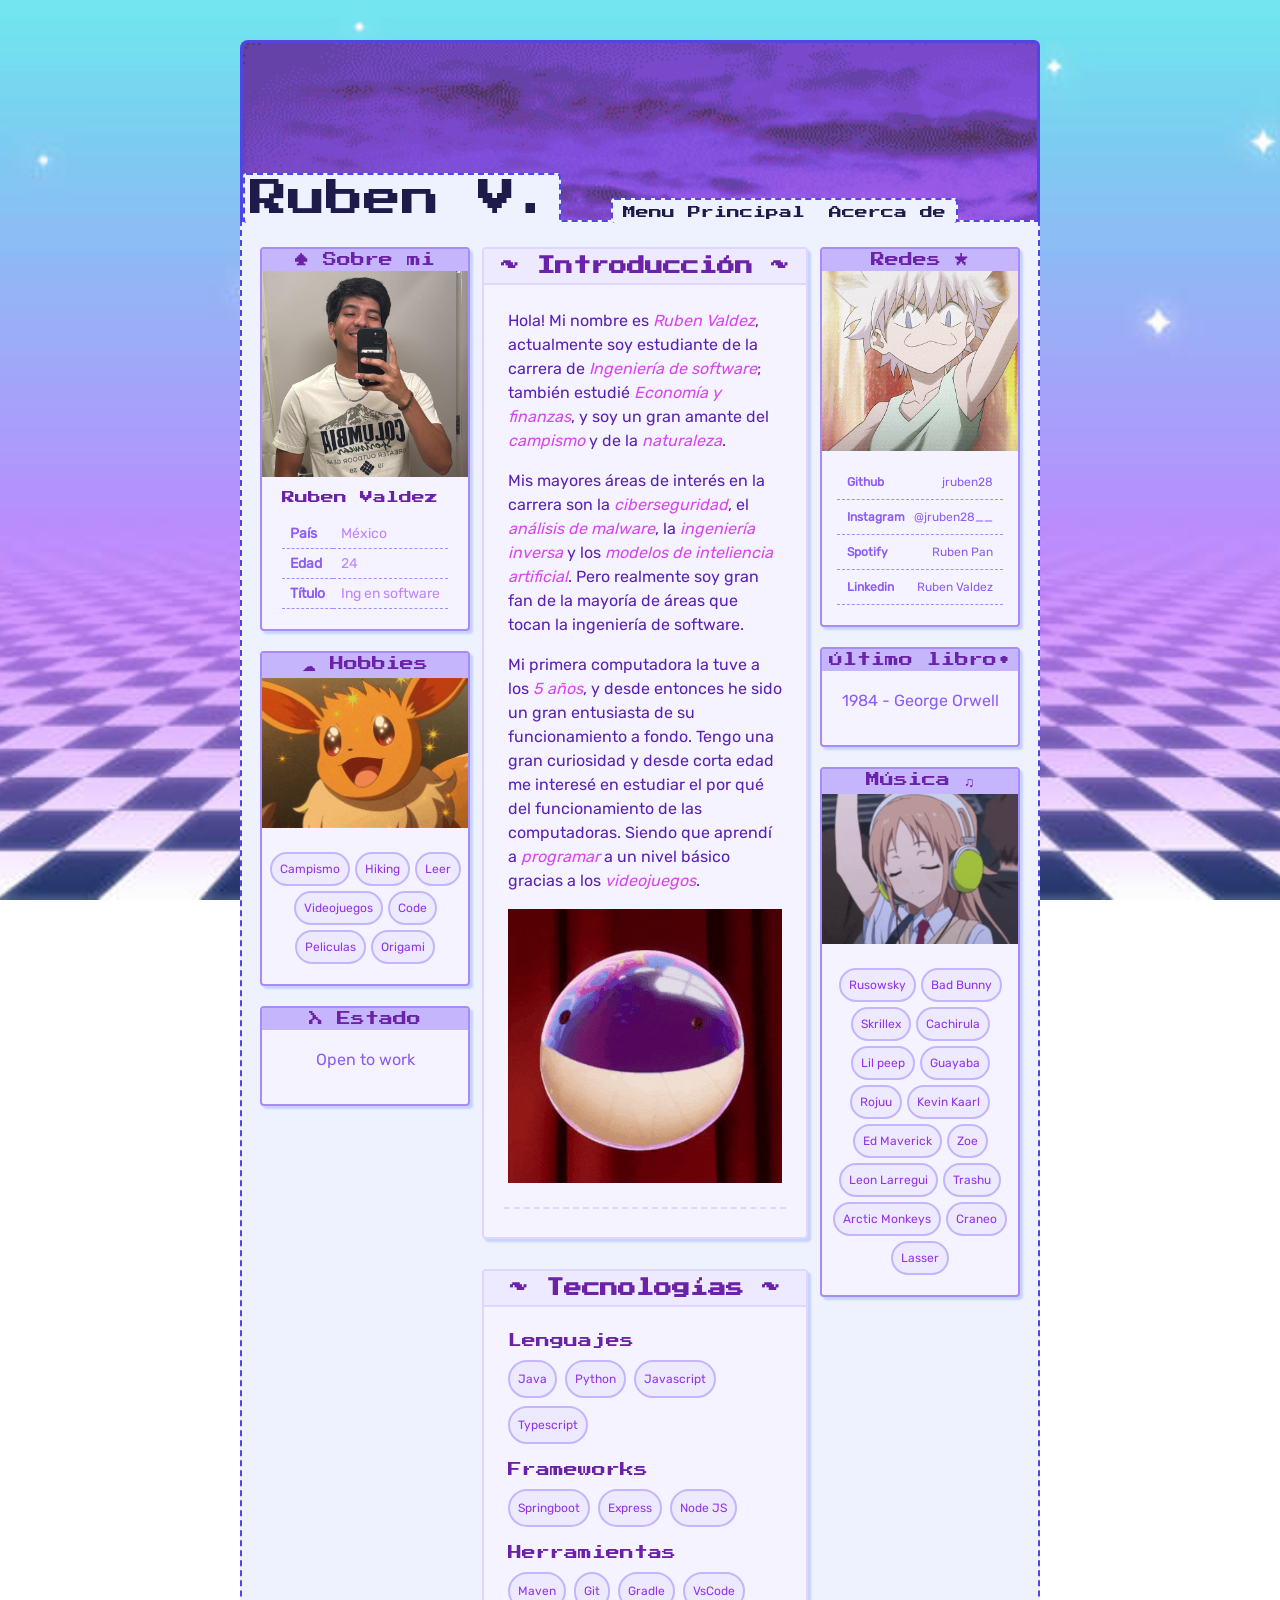
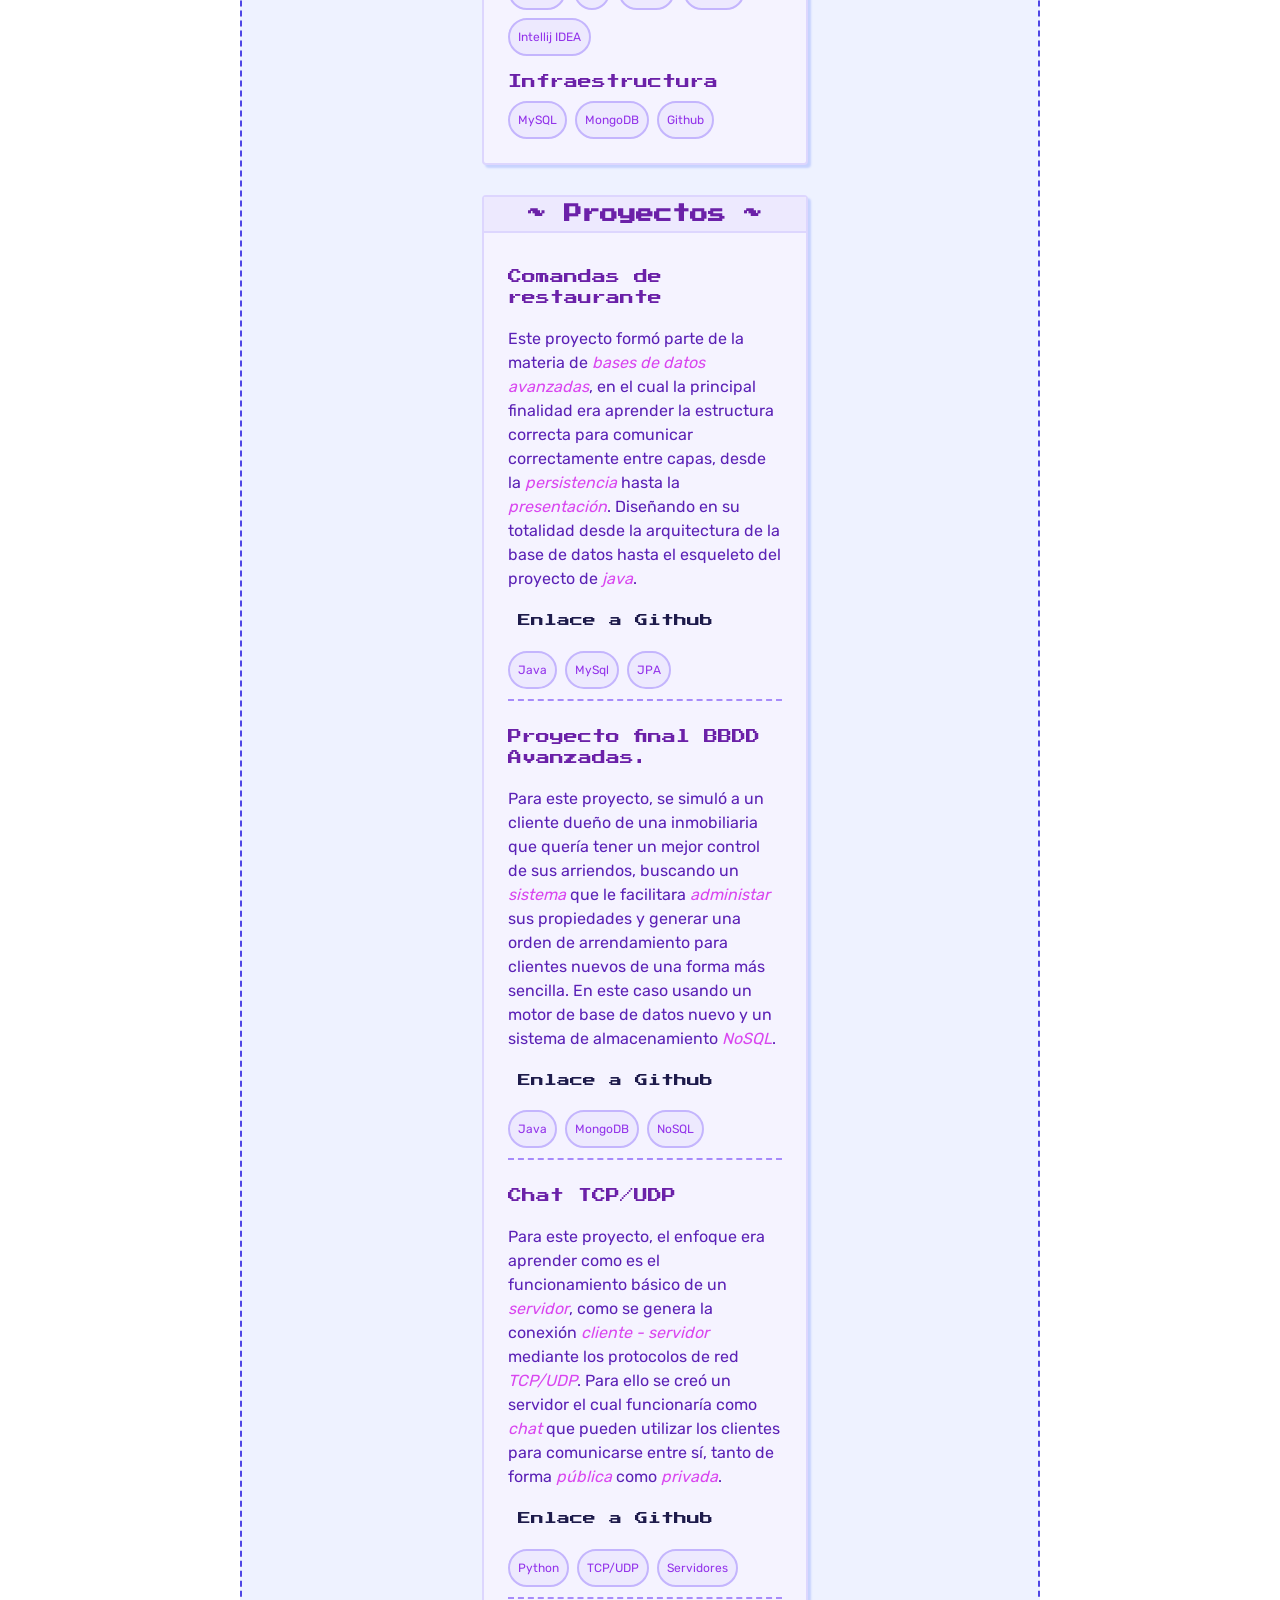
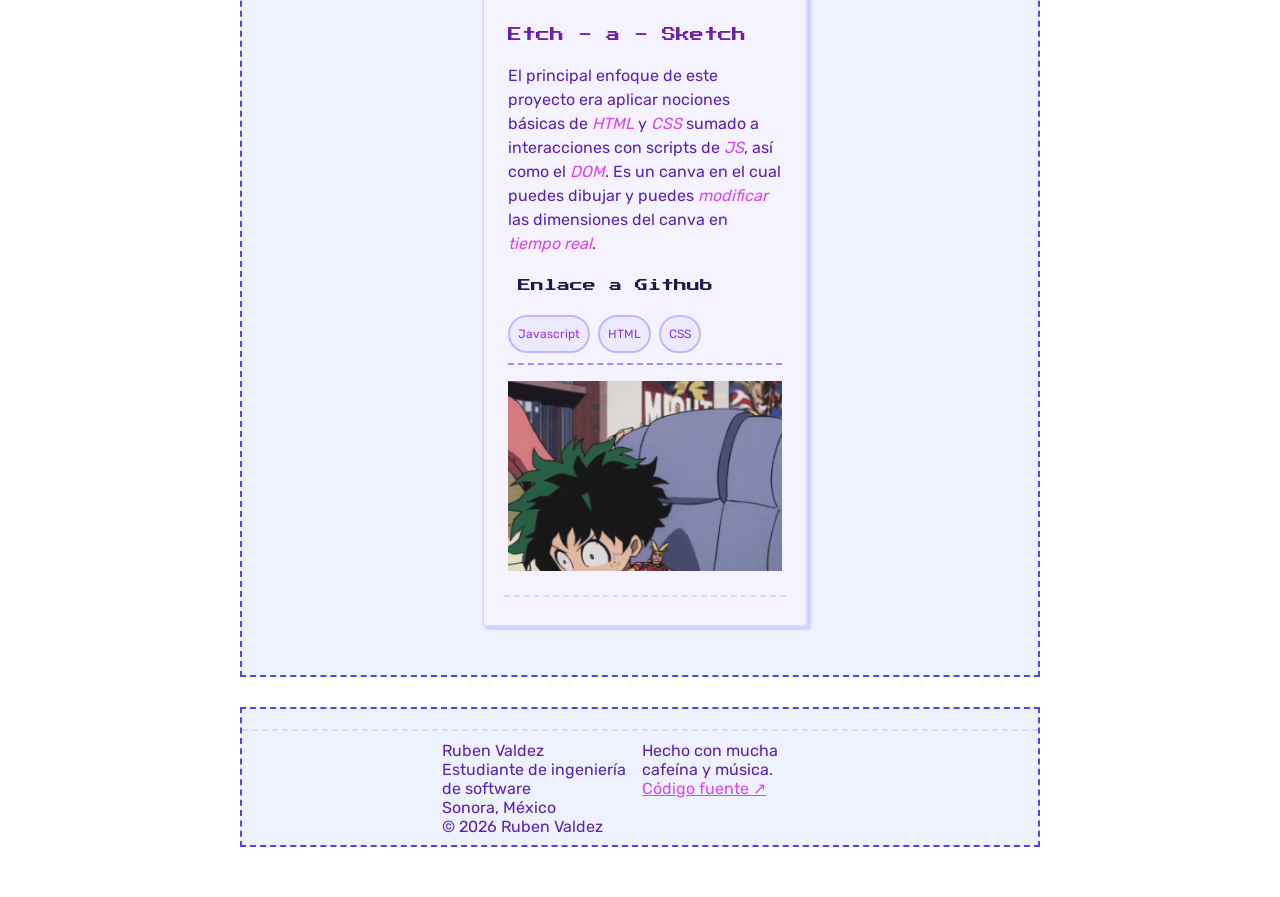
==== index.html @ 63984543 "actualizacion anchor" ====
<!DOCTYPE html>
<html lang="es">
<head>
    <meta charset="UTF-8">
    <title>Ruben's  [¬º-°]¬ </title>
    <meta name="viewport" content="width=device-width, initial-scale=1.0">
    <meta name="description" content="Portafolio personal de un ingeniero en software.">
    <meta name="keywords" content="portafolio, ingeniero en software, desarrollador web, java">
    <meta name="author" content="Jose Ruben Valdez Vargas">
    <meta name="robots" content="index, follow">
    <link rel="icon" type="image/ico" href="imagenes/icon.ico">
    <link rel="stylesheet" href="./css/estilos.css">
</head>
    <body>
        <main>
            <div class="contenedor-principal">
                <header>
                    <div class="contenedor-overlay">
                        <h1>Ruben V.</h1>
                        <nav>
                            <a href="index.html">Menu Principal</a>
                            <a href="acerca-de.html">Acerca de</a>
                        </nav>
                    </div>
                </header>
                <section>
                    <aside class="sidebar-izquierda">
                        <div class="tarjeta-sidebar">
                            <div class="titulo-tarjeta-sidebar">♠ Sobre mi</div>
                            <img src="imagenes/yo2.jpeg" id="imagen-yo" alt="yo">
                            <div class="cuerpo-tarjeta-sidebar">
                                <p class="titulo-nombre">Ruben Valdez</p>
                                <table class="tabla-info">
                                    <tbody>
                                        <tr>
                                            <td><strong>País</strong></td>
                                            <td>México</td>
                                        </tr>
                                        <tr>
                                            <td><strong>Edad</strong></td>
                                            <td>24</td>
                                        </tr>
                                        <tr>
                                            <td><strong>Título</strong></td>
                                            <td>Ing en software</td>
                                        </tr>
                                    </tbody>
                                </table>
                            </div>
                        </div>
                        <div class="tarjeta-sidebar">
                            <div class="titulo-tarjeta-sidebar">
                                ☁ Hobbies
                            </div>
                            <img id="gif-eevee" src="imagenes/eevee.gif" alt="eevee">
                            <div class="cuerpo-tarjeta-sidebar contenedor-tags">
                                <span class="tag">Campismo</span>
                                <span class="tag">Hiking</span>
                                <span class="tag">Leer</span>
                                <span class="tag">Videojuegos</span>
                                <span class="tag">Code</span>
                                <span class="tag">Peliculas</span>
                                <span class="tag">Origami</span>

                            </div>
                        </div>
                        <div class="tarjeta-sidebar">
                            <div class="titulo-tarjeta-sidebar">
                                λ Estado
                            </div>
                            <div class="tarjeta-libro">
                                <p>Open to work</p>
                            </div>
                        </div>
                    </aside>
                    <article class="contenido-principal">
                        <div class="tarjeta-principal">
                            <div class="tarjeta-header">
                                <h2 class="titulo-tarjeta-header">~ Introducción ~</h2>
                            </div>
                            <div class="tarjeta-body">
                                <p>
                                    Hola! Mi nombre es <em>Ruben Valdez</em>, actualmente soy estudiante de la carrera de
                                    <em>Ingeniería de software</em>; también estudié <em>Economía y finanzas</em>, y soy un gran
                                    amante del <em>campismo</em> y de la <em>naturaleza</em>.
                                </p>

                                <p>
                                    Mis mayores áreas de interés en la carrera son la <em>ciberseguridad</em>, el <em>análisis
                                    de malware</em>, la <em>ingeniería inversa</em> y los <em>modelos de inteliencia artificial</em>. Pero
                                    realmente soy gran fan de la mayoría de áreas que tocan la ingeniería
                                    de software.
                                </p>

                                <p>
                                    Mi primera computadora la tuve a los <em>5 años</em>, y desde entonces he sido un
                                    gran entusiasta de su funcionamiento a fondo. Tengo una gran curiosidad
                                    y desde corta edad me interesé en estudiar el por qué del funcionamiento
                                    de las computadoras. Siendo que aprendí a <em>programar</em> a un nivel básico
                                    gracias a los <em>videojuegos</em>.
                                </p>
                                <img id="gif-bubbles" src="imagenes/bubbles.gif" alt="bubbles-gif">
                            </div>
                            <div class="tarjeta-footer"></div>
                        </div>
                        <div class="tarjeta-principal">
                            <div class="tarjeta-header">
                                <h2 class="titulo-tarjeta-header">~ Tecnologías ~</h2>
                            </div>
                            <div class="tarjeta-body">
                                <div class="stack">
                                    <h4>Lenguajes</h4>
                                    <div class="lista-stack" >
                                        <span class="tag">Java</span>
                                        <span class="tag">Python</span>
                                        <span class="tag">Javascript</span>
                                        <span class="tag">Typescript</span>
                                    </div>
                                </div>
                                <div class="stack">
                                    <h4>Frameworks</h4>
                                    <div class="lista-stack" >
                                        <span class="tag">Springboot</span>
                                        <span class="tag">Express</span>
                                        <span class="tag">Node JS</span>
                                    </div>
                                </div>
                                <div class="stack">
                                    <h4>Herramientas</h4>
                                    <div class="lista-stack" >
                                        <span class="tag">Maven</span>
                                        <span class="tag">Git</span>
                                        <span class="tag">Gradle</span>
                                        <span class="tag">VsCode</span>
                                        <span class="tag">Intellij IDEA</span>
                                    </div>
                                </div>
                                <div class="stack">
                                    <h4>Infraestructura</h4>
                                    <div class="lista-stack" >
                                        <span class="tag">MySQL</span>
                                        <span class="tag">MongoDB</span>
                                        <span class="tag">Github</span>
                                    </div>
                                </div>
                            </div>
                        </div>
                        <div class="tarjeta-principal">
                            <div class="tarjeta-header">
                                <h2 class="titulo-tarjeta-header">~ Proyectos ~</h2>
                            </div>
                            <div class="tarjeta-body">
                                <div class="proyecto">
                                    <h4>Comandas de restaurante</h4>
                                    <p>
                                        Este proyecto formó parte de la materia de <em>bases de datos avanzadas</em>, en el
                                        cual la principal finalidad era aprender la estructura correcta para
                                        comunicar correctamente entre capas, desde la <em>persistencia</em> hasta la <em>presentación</em>.
                                        Diseñando en su totalidad desde la arquitectura de la base de datos hasta el
                                        esqueleto del proyecto de <em>java</em>.
                                    </p>
                                    <a href="https://github.com/jruben28/ProyectoJPA" target="_blank">Enlace a Github</a>
                                    <div class="lista-stack">
                                        <span class="tag">Java</span>
                                        <span class="tag">MySql</span>
                                        <span class="tag">JPA</span>
                                    </div>
                                </div>
                                <div class="proyecto">
                                    <h4>
                                        Proyecto final BBDD Avanzadas.
                                    </h4>
                                    <p>
                                        Para este proyecto, se simuló a un cliente dueño de una inmobiliaria
                                        que quería tener un mejor control de sus arriendos, buscando un <em>sistema</em> que
                                        le facilitara <em>administar</em> sus propiedades y generar una orden de arrendamiento
                                        para clientes nuevos de una forma más sencilla. En este caso usando un motor de
                                        base de datos nuevo y un sistema de almacenamiento <em>NoSQL</em>.
                                    </p>
                                    <a href="https://github.com/jruben28/ProyectoBaseDatosAvanzada" target="_blank">Enlace a Github</a>
                                    <div class="lista-stack">
                                        <span class="tag">Java</span>
                                        <span class="tag">MongoDB</span>
                                        <span class="tag">NoSQL</span>
                                    </div>
                                </div>
                                <div class="proyecto">
                                    <h4>
                                        Chat TCP/UDP
                                    </h4>
                                    <p>
                                        Para este proyecto, el enfoque era aprender como es el funcionamiento básico
                                        de un <em>servidor</em>, como se genera la conexión <em>cliente - servidor</em> mediante los
                                        protocolos de red <em>TCP/UDP</em>. Para ello se creó un servidor el cual funcionaría
                                        como <em>chat</em> que pueden utilizar los clientes para comunicarse entre sí, tanto de
                                        forma <em>pública</em> como <em>privada</em>.
                                    </p>
                                    <a href="https://github.com/jruben28/ProyectoRedes" target="_blank">Enlace a Github</a>
                                    <div class="lista-stack">
                                        <span class="tag">Python</span>
                                        <span class="tag">TCP/UDP</span>
                                        <span class="tag">Servidores</span>
                                    </div>
                                </div>
                                <div class="proyecto">
                                    <h4>
                                        Etch - a - Sketch
                                    </h4>
                                    <p>
                                        El principal enfoque de este proyecto era aplicar nociones básicas de <em>HTML</em> y <em>CSS</em>
                                        sumado a interacciones con scripts de <em>JS</em>, así como el <em>DOM</em>. Es un canva en el cual
                                        puedes dibujar y puedes <em>modificar</em> las dimensiones del canva en <em>tiempo real</em>.
                                    </p>
                                    <a href="https://github.com/jruben28/etch-a-sketch" target="_blank">Enlace a Github</a>
                                    <div class="lista-stack">
                                        <span class="tag">Javascript</span>
                                        <span class="tag">HTML</span>
                                        <span class="tag">CSS</span>
                                    </div>
                                </div>
                                <img src="imagenes/deku.gif" alt="deku" id="gif-deku">
                            </div>
                            <div class="tarjeta-footer">

                            </div>
                        </div>
                    </article>
                    <aside class="sidebar-derecha">
                        <div class="tarjeta-sidebar">
                            <div class="titulo-tarjeta-sidebar">Redes ★</div>
                            <img src="imagenes/killua.gif" id="gif-killua">
                            <div class="cuerpo-tarjeta-sidebar">
                                <div class="lista-redes">
                                    <a class="red" href="https://github.com/jruben28" target="_blank">
                                        <strong>Github</strong>
                                        <span>jruben28</span>
                                    </a>
                                    <a class="red" href="https://www.instagram.com/jruben28__/" target="_blank">
                                        <strong>Instagram</strong>
                                        <span>@jruben28__</span>
                                    </a>
                                    <a class="red" href="https://open.spotify.com/user/12129538827?si=cb232df9ebf9430a" target="_blank">
                                        <strong>Spotify</strong>
                                        <span>Ruben Pan</span>
                                    </a>
                                    <a class="red" href="https://www.linkedin.com/in/ruben-valdez-072b81200/" target="_blank">
                                        <strong>Linkedin</strong>
                                        <span>Ruben Valdez</span>
                                    </a>
                                </div>
                            </div>
                        </div>
                        <div class="tarjeta-sidebar">
                            <div class="titulo-tarjeta-sidebar">
                                Último libro•
                            </div>
                            <div class="tarjeta-libro">
                                <p>1984 - George Orwell</p>
                            </div>
                        </div>
                        <div class="tarjeta-sidebar">
                            <div class="titulo-tarjeta-sidebar">
                                Música ♫
                            </div>
                            <img src="imagenes/musica.gif" id="gif-musica">
                            <div class="contenedor-tags">
                                <span class="tag">Rusowsky</span>
                                <span class="tag">Bad Bunny</span>
                                <span class="tag">Skrillex</span>
                                <span class="tag">Cachirula</span>
                                <span class="tag">Lil peep</span>
                                <span class="tag">Guayaba</span>
                                <span class="tag">Rojuu</span>
                                <span class="tag">Kevin Kaarl</span>
                                <span class="tag">Ed Maverick</span>
                                <span class="tag">Zoe</span>
                                <span class="tag">Leon Larregui</span>
                                <span class="tag">Trashu</span>
                                <span class="tag">Arctic Monkeys</span>
                                <span class="tag">Craneo</span>
                                <span class="tag">Lasser</span>
                            </div>
                        </div>
                    </aside>
                </section>
                <footer>
                    <div class="footer-contenedor">
                        <p>
                            Ruben Valdez <br>
                            Estudiante de ingeniería de software <br>
                            Sonora, México <br>
                            © 2026 Ruben Valdez <br>
                        </p>
                        <p>
                            Hecho con mucha cafeína y música. <br>
                            <a class="footer-anchor" href="https://github.com/jruben28/Portafolio-personal" target="_blank">Código fuente ↗</a>
                        </p>
                    </div>
                </footer>
            </div>
        </main>
    </body>
</html>
---- css/estilos.css ----
@font-face {
    font-family: 'PressStart2p-Regular';
    src: url(../fuentes/PressStart2P-Regular.ttf);
    font-weight: normal;
    font-style: normal;
}

@font-face {
    font-family: "Rubik-Regular";
    src: url(../fuentes/Rubik-Regular.ttf);
    font-weight: normal;
    font-style: normal;
}

*{
    margin: 0;
    padding: 0;
    box-sizing: border-box;
}

body{
    margin: 0;
    min-height: 100vh;
    background-image: url("../imagenes/fondo.jpg");
    background-size: cover;
    background-position: center;
    background-repeat: no-repeat;
    background-attachment: fixed;
    display: flex;
    justify-content: center;
    align-items: center;
}

main{
    position: relative;
    width: 55vw;
    min-width: 800px;
    display: flex;
    justify-content: center;
    margin-top: 40px;
}

.contenedor-principal{
    width: 100%;
    max-width: 1100px;
}

header{
    height: 180px;
    width: 100%;
    border: 3px solid #4f46e5;
    border-bottom: none;
    border-radius: 8px 6px 0 0;

    background-image: url("../imagenes/fondo3.gif");
    background-size: cover;
    background-position: center 22%;
}

h1{
    font-family: "PressStart2p-Regular", "Copperplate Gothic Light", Arial;
    font-size: 38px;
    font-weight: normal;
    color: #1e1b4b;
    padding: 5px;
    border: 2px dashed #4f46e5;
    border-radius: 4px;
    border-bottom: none;
    background-color: #eef2ff;
}

a{
    font-family: "PressStart2p-Regular", "Copperplate Gothic Light", Arial;
    font-size: 13px;
    padding: 10px;
    text-decoration: none;
    cursor: pointer;
    color: #1e1b4b;
}

a:hover{

}

.contenedor-overlay{
    margin-top: 130px;
    display: flex;
    flex-direction: row;
    position: absolute;
    align-items: flex-end;
}

nav{
    border: 2px dashed #4f46e5;
    border-bottom: none;
    margin-left: 50px;
    border-radius: 4px;
    padding-top: 5px;
    background-color: #eef2ff;
}

section{
    padding: 18px;
    padding-top: 25px;
    border: 2px dashed #4f46e5;
    display: grid;
    grid-template-columns: 210px 1fr 200px;
    background-color: #eef2ff;
    gap: 12px;
    height: auto;
}

.sidebar-derecha, .sidebar-izquierda{
    display: flex;
    flex-direction: column;
    height: fit-content;
}

.contenido-principal{
    min-height: 100px;
    display: flex;
    flex-direction: column;
    height: fit-content;

}

.tarjeta-sidebar{
    min-height: 100px;
    background-color: #f5f3ff;
    border: 2px solid #a78bfa;
    border-radius: 4px;
    box-shadow: 3px 3px 2px #c7d2fe;
    margin-bottom: 20px;
}

.tarjeta-principal{
    min-height: 200px;
    background-color: #f5f3ff;
    border: 2px solid #ddd6fe;
    border-radius: 4px;
    box-shadow: 3px 3px 2px #c7d2fe;
    margin-bottom: 30px;
}

.tarjeta-principal:hover{
    border-color: #a78bfa;

}

.titulo-tarjeta-sidebar{
    display: flex;
    justify-content: center;
    align-items: center;
    padding-top: 4px;
    padding-bottom: 4px;
    background-color: #c4b5fd;
    font-family: "PressStart2p-Regular", Arial, serif;
    color: #6b21a8;
    font-size: 14px;
}

#imagen-yo{
    width: 100%;
}

.titulo-nombre{
    padding-left: 20px;
    padding-top: 10px;
    font-family: PressStart2p-Regular, Arial, Serif;
    font-size: 13px;
    color: #6b21a8;

}

.tabla-info{
    border-collapse: collapse;
    font-family: Rubik-Regular;
    font-size: 14px;
    margin: 20px;
    margin-top: 15px;
}

.tabla-info td{
    padding: 6px 8px;
    border-bottom: 1px dashed #a78bfa;
}

.tabla-info td:first-child{
    color: #8b5cf6;
}

.tabla-info td:last-child{
    color: #c084fc;
}

#gif-killua{
    object-fit: cover;
    width: 100%;
    height: 180px;
    object-position: center;
}

.lista-redes{
    padding: 10px 15px 20px 15px;
}

.red{
    font-size: 12px;
    font-family: Rubik-Regular;
    color: #8b5cf6;
    display: flex;
    justify-content: space-between;
    align-items: center;
    border-bottom: 1px dashed #a78bfa;
    text-decoration: none;
    transition: transform 0.1s ease;
}

.red:hover{
    transform: scale(1.01);
}

.tarjeta-header{
    background-color: #ede9fe;
    border-bottom: 2px solid #ddd6fe;

}

.titulo-tarjeta-header{
    display: flex;
    justify-content: center;
    align-items: center;
    font-family: "PressStart2p-Regular", "Copperplate Gothic Light", Arial;
    font-size: 18px;
    padding-top: 8px;
    padding-bottom: 8px;
    color: #6b21a8;
}

.tarjeta-body{
    padding: 24px;
    line-height: 1.50;
    display: flex;
    flex-direction: column;
    gap: 16px;
}

#gif-bubbles{
    object-fit: cover;
    width: 100%;
    max-height: 300px;
    object-position: center;
}

.tarjeta-body p{
    font-size: 16px;
    font-family: Rubik-Regular;
    color: #5b21b6;
}

.tarjeta-footer{
    min-height: 30px;
    border-top: 2px dashed #ddd6fe;
    margin-left: 20px;
    margin-right: 20px;
}

h4{
    font-family: "PressStart2p-Regular", "Copperplate Gothic Light", Arial;
    font-size: 14px;
    font-weight: normal;
    color: #6b21a8;
    margin-bottom: 8px;
}

.tag{
    background-color: #ede9fe;
    border: 2px solid #c4b5fd;
    padding: 8px;
    border-radius: 20px;
    color: #9333ea;
    font-family: Rubik-Regular;
    font-size: 12px;
}

.lista-stack{
    display: flex;
    flex-direction: row;
    flex-wrap: wrap;
    gap: 8px;
}



#gif-eevee{
    object-fit: cover;
    width: 100%;
    height: 150px;
    object-position: center;
}

.contenedor-tags{
    display: flex;
    flex-wrap: wrap;
    padding: 5px;
    padding-top: 20px;
    padding-bottom: 20px;
    gap: 5px;
    justify-content: center;
}

.tarjeta-libro{
    display: flex;
    justify-content: center;
    align-items: center;
    color: #8b5cf6;
    font-family: Rubik-Regular;
    font-size: 16px;
    padding-top: 20px;
}


.proyecto{
    padding-top: 10px;
    padding-bottom: 10px;
    display: flex;
    flex-direction: column;
    gap: 10px;
    border-bottom: 2px dashed #a78bfa;
}


#gif-deku{
    object-fit: cover;
    width: 100%;
    height: 190px;
    object-position: center 98%;
}

#gif-musica{
    object-fit: cover;
    width: 100%;
    height: 150px;
    object-position: center;
}

.section-acerca-de{
    display: flex;
    min-height: 100vh;
}

.contenedor-acerca-de{
    height: 100%;
    width: 100%;
    margin-left: 80px;
    margin-right: 80px;
}

#gif-kinger{
    object-fit: cover;
    width: 100%;
    height: 330px;
    object-position: center 35%;
}

em{
    color: #d946ef;
}


footer{
    margin-top: 30px;
    margin-bottom: 50px;
    border: 2px dashed #4f46e5;
    background-color: #eef2ff;
    height: 140px;
    width: 55vw;
    min-width: 800px;
    display: flex;
    justify-content: center;
    align-items: center;
    flex-direction: column;
}

.footer-contenedor{
    width: 100%;
    padding-left: 200px;
    padding-right: 200px;
    padding-top: 10px;
    border-top: 2px dashed #ddd6fe;
    font-family: Rubik-Regular;
    color: #5b21b6;
    display: flex;
    justify-content: space-between;
    margin-top: 10px;
}

.footer-anchor{
    color: #d946ef;
    font-family: Rubik-Regular;
    text-decoration: underline;
    font-size: 16px;
    padding: 0;
}
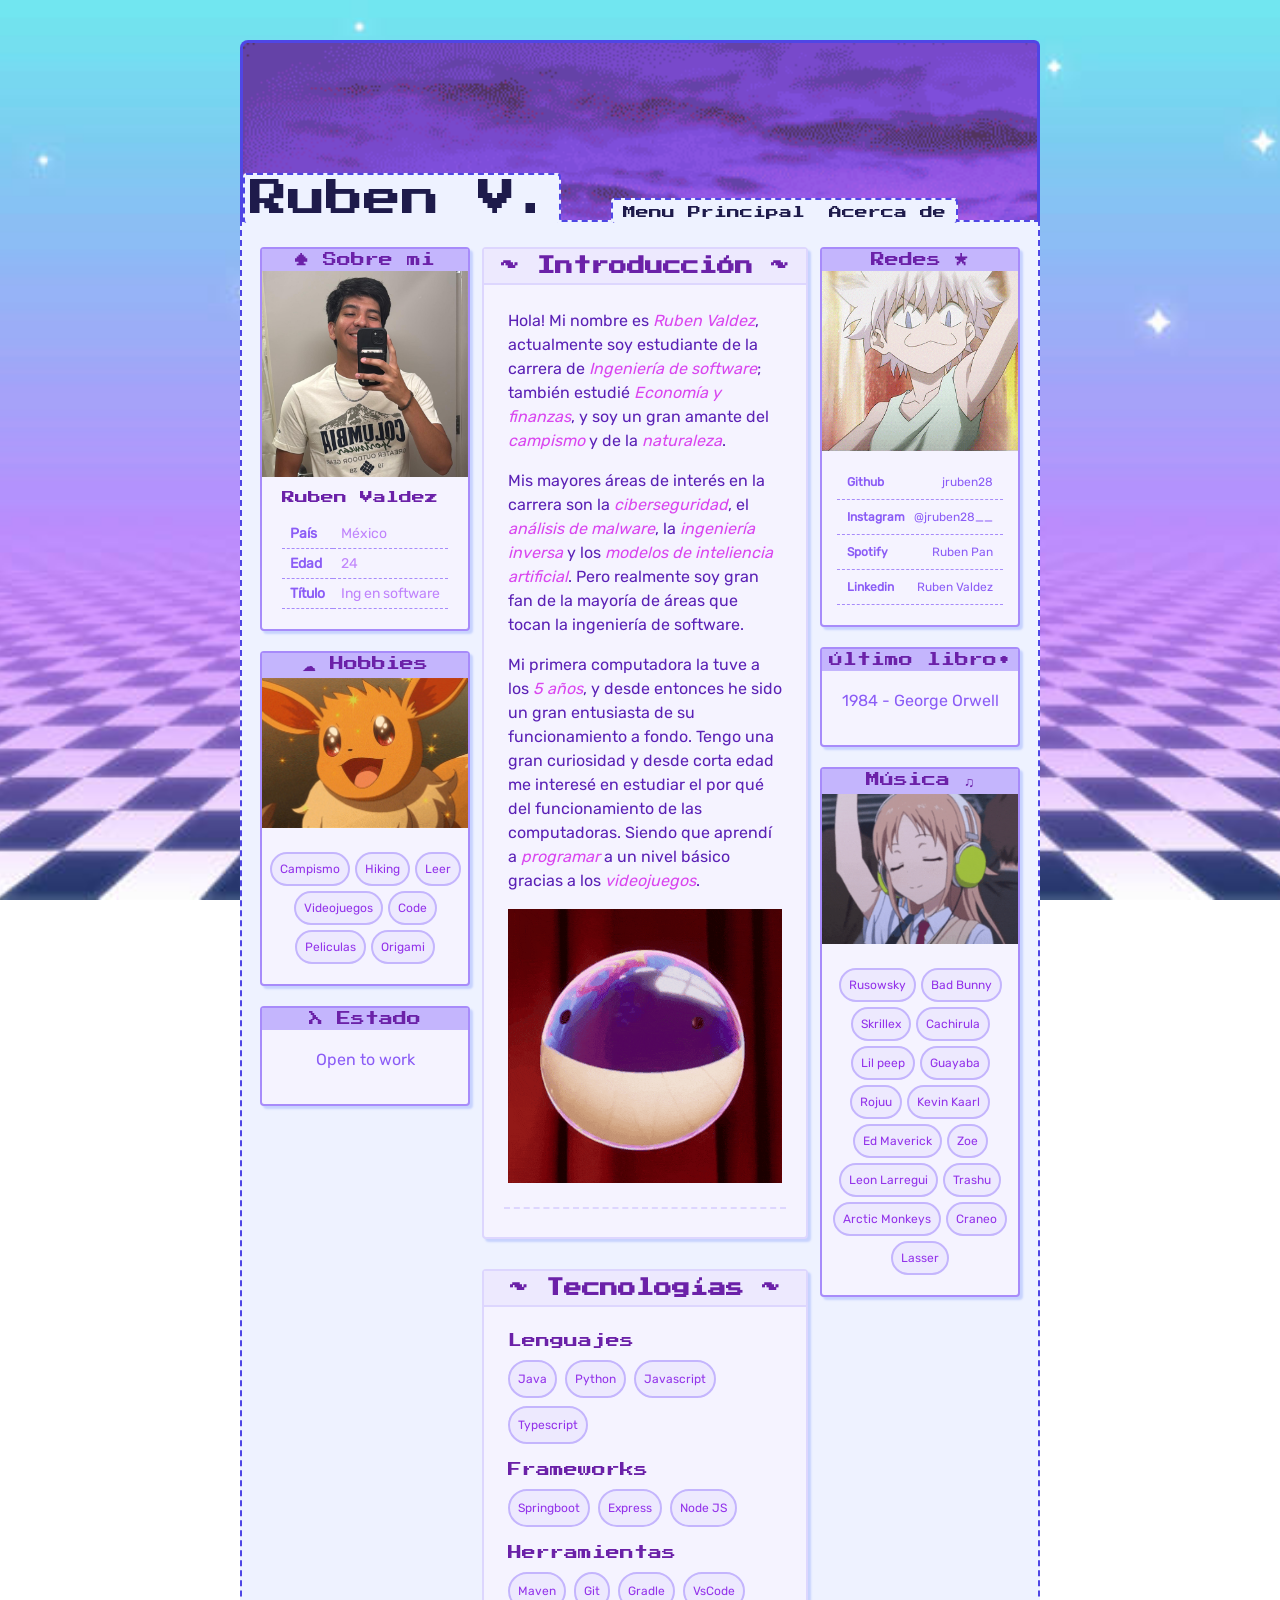
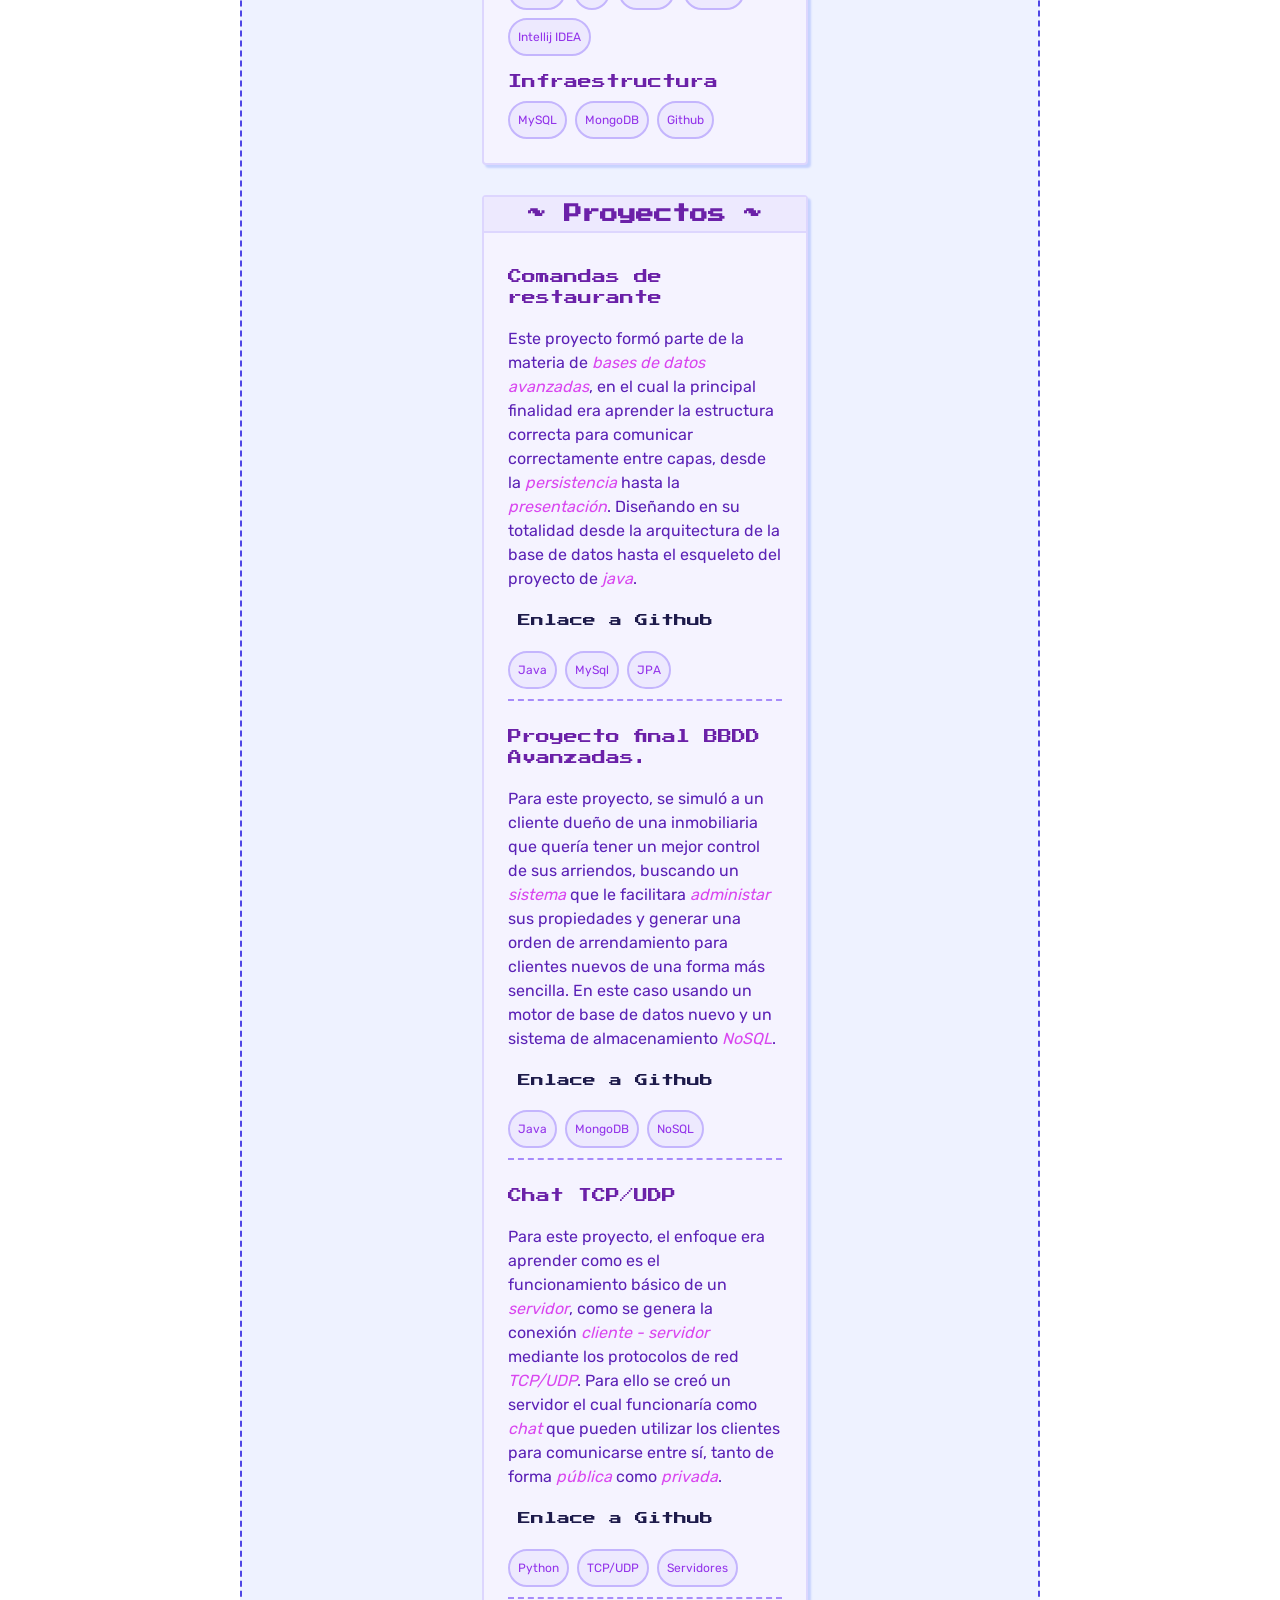
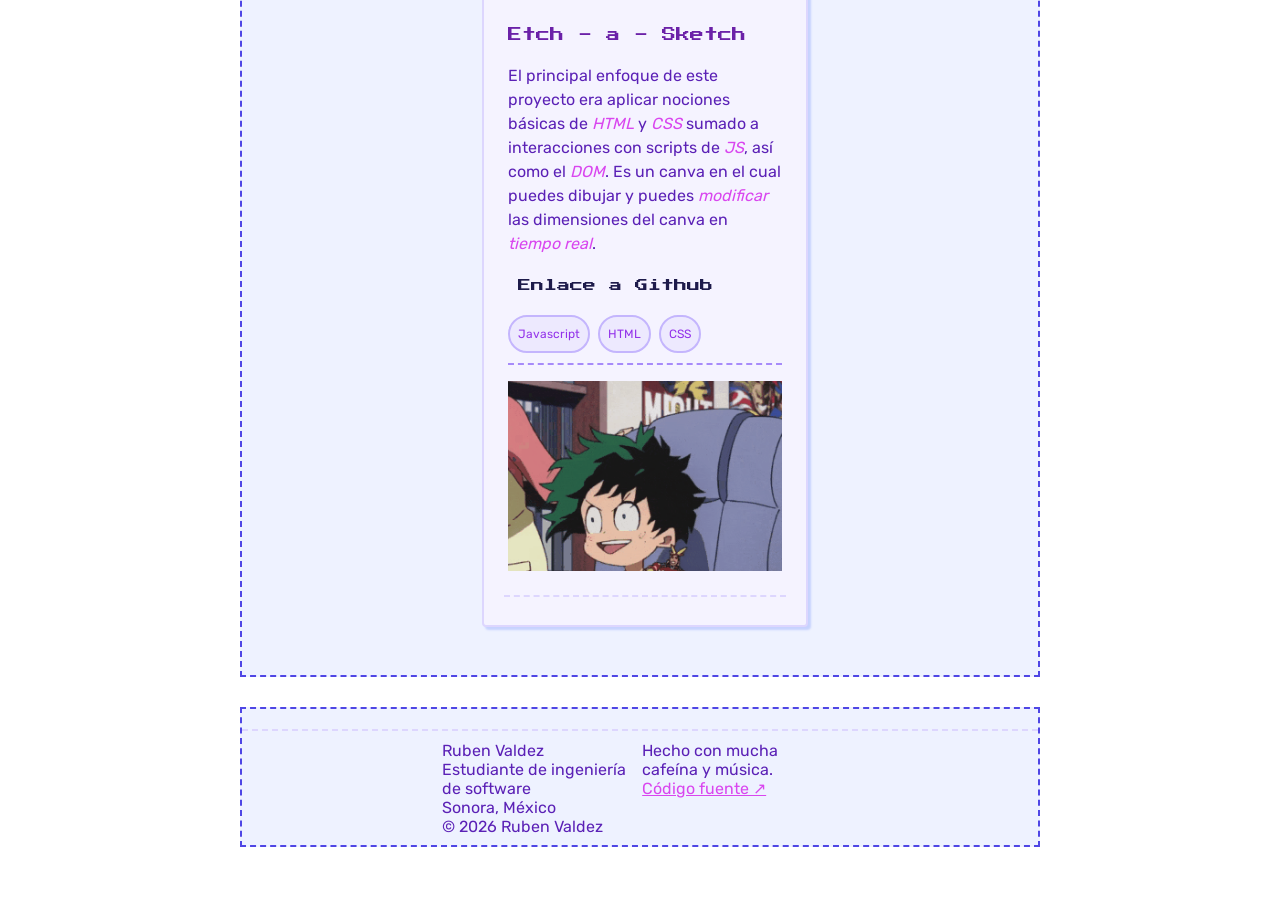
==== commit d69dd228: "link de proyecto arreglado" ====
--- a/index.html
+++ b/index.html
@@ -159,7 +159,7 @@
                                         Diseñando en su totalidad desde la arquitectura de la base de datos hasta el
                                         esqueleto del proyecto de <em>java</em>.
                                     </p>
-                                    <a href="https://github.com/jruben28/ProyectoJPA" target="_blank">Enlace a Github</a>
+                                    <a href="https://github.com/jruben28/ProyectoJPA/tree/Ruben" target="_blank">Enlace a Github</a>
                                     <div class="lista-stack">
                                         <span class="tag">Java</span>
                                         <span class="tag">MySql</span>
--- a/css/estilos.css
+++ b/css/estilos.css
@@ -12,6 +12,13 @@
     font-style: normal;
 }
 
+:root{
+    --fondo-main: #eef2ff ;
+    --borde-main: #4f46e5;
+    --fondo-tarjetas: #f5f3ff;
+    --titulos: #6b21a8;
+    --borde-tarjetas: #a78bfa;
+}
 *{
     margin: 0;
     padding: 0;
@@ -48,7 +55,7 @@
 header{
     height: 180px;
     width: 100%;
-    border: 3px solid #4f46e5;
+    border: 3px solid var(--borde-main);
     border-bottom: none;
     border-radius: 8px 6px 0 0;
 
@@ -63,10 +70,10 @@
     font-weight: normal;
     color: #1e1b4b;
     padding: 5px;
-    border: 2px dashed #4f46e5;
+    border: 2px dashed var(--borde-main);
     border-radius: 4px;
     border-bottom: none;
-    background-color: #eef2ff;
+    background-color: var(--fondo-main);
 }
 
 a{
@@ -91,21 +98,21 @@
 }
 
 nav{
-    border: 2px dashed #4f46e5;
+    border: 2px dashed var(--borde-main);
     border-bottom: none;
     margin-left: 50px;
     border-radius: 4px;
     padding-top: 5px;
-    background-color: #eef2ff;
+    background-color: var(--fondo-main);
 }
 
 section{
     padding: 18px;
     padding-top: 25px;
-    border: 2px dashed #4f46e5;
+    border: 2px dashed var(--borde-main);
     display: grid;
     grid-template-columns: 210px 1fr 200px;
-    background-color: #eef2ff;
+    background-color: var(--fondo-main);
     gap: 12px;
     height: auto;
 }
@@ -126,8 +133,8 @@
 
 .tarjeta-sidebar{
     min-height: 100px;
-    background-color: #f5f3ff;
-    border: 2px solid #a78bfa;
+    background-color: var(--fondo-tarjetas);
+    border: 2px solid var(--borde-tarjetas);
     border-radius: 4px;
     box-shadow: 3px 3px 2px #c7d2fe;
     margin-bottom: 20px;
@@ -135,7 +142,7 @@
 
 .tarjeta-principal{
     min-height: 200px;
-    background-color: #f5f3ff;
+    background-color: var(--fondo-tarjetas);
     border: 2px solid #ddd6fe;
     border-radius: 4px;
     box-shadow: 3px 3px 2px #c7d2fe;
@@ -143,7 +150,7 @@
 }
 
 .tarjeta-principal:hover{
-    border-color: #a78bfa;
+    border-color: var(--borde-tarjetas);
 
 }
 
@@ -155,7 +162,7 @@
     padding-bottom: 4px;
     background-color: #c4b5fd;
     font-family: "PressStart2p-Regular", Arial, serif;
-    color: #6b21a8;
+    color: var(--titulos);
     font-size: 14px;
 }
 
@@ -168,7 +175,7 @@
     padding-top: 10px;
     font-family: PressStart2p-Regular, Arial, Serif;
     font-size: 13px;
-    color: #6b21a8;
+    color: var(--titulos);
 
 }
 
@@ -182,7 +189,7 @@
 
 .tabla-info td{
     padding: 6px 8px;
-    border-bottom: 1px dashed #a78bfa;
+    border-bottom: 1px dashed var(--borde-tarjetas);
 }
 
 .tabla-info td:first-child{
@@ -211,7 +218,7 @@
     display: flex;
     justify-content: space-between;
     align-items: center;
-    border-bottom: 1px dashed #a78bfa;
+    border-bottom: 1px dashed var(--borde-tarjetas);
     text-decoration: none;
     transition: transform 0.1s ease;
 }
@@ -234,7 +241,7 @@
     font-size: 18px;
     padding-top: 8px;
     padding-bottom: 8px;
-    color: #6b21a8;
+    color: var(--titulos);
 }
 
 .tarjeta-body{
@@ -269,7 +276,7 @@
     font-family: "PressStart2p-Regular", "Copperplate Gothic Light", Arial;
     font-size: 14px;
     font-weight: normal;
-    color: #6b21a8;
+    color: var(--titulos);
     margin-bottom: 8px;
 }
 
@@ -326,7 +333,7 @@
     display: flex;
     flex-direction: column;
     gap: 10px;
-    border-bottom: 2px dashed #a78bfa;
+    border-bottom: 2px dashed var(--borde-tarjetas);
 }
 
 
@@ -371,8 +378,8 @@
 footer{
     margin-top: 30px;
     margin-bottom: 50px;
-    border: 2px dashed #4f46e5;
-    background-color: #eef2ff;
+    border: 2px dashed var(--borde-main);
+    background-color: var(--fondo-main);
     height: 140px;
     width: 55vw;
     min-width: 800px;
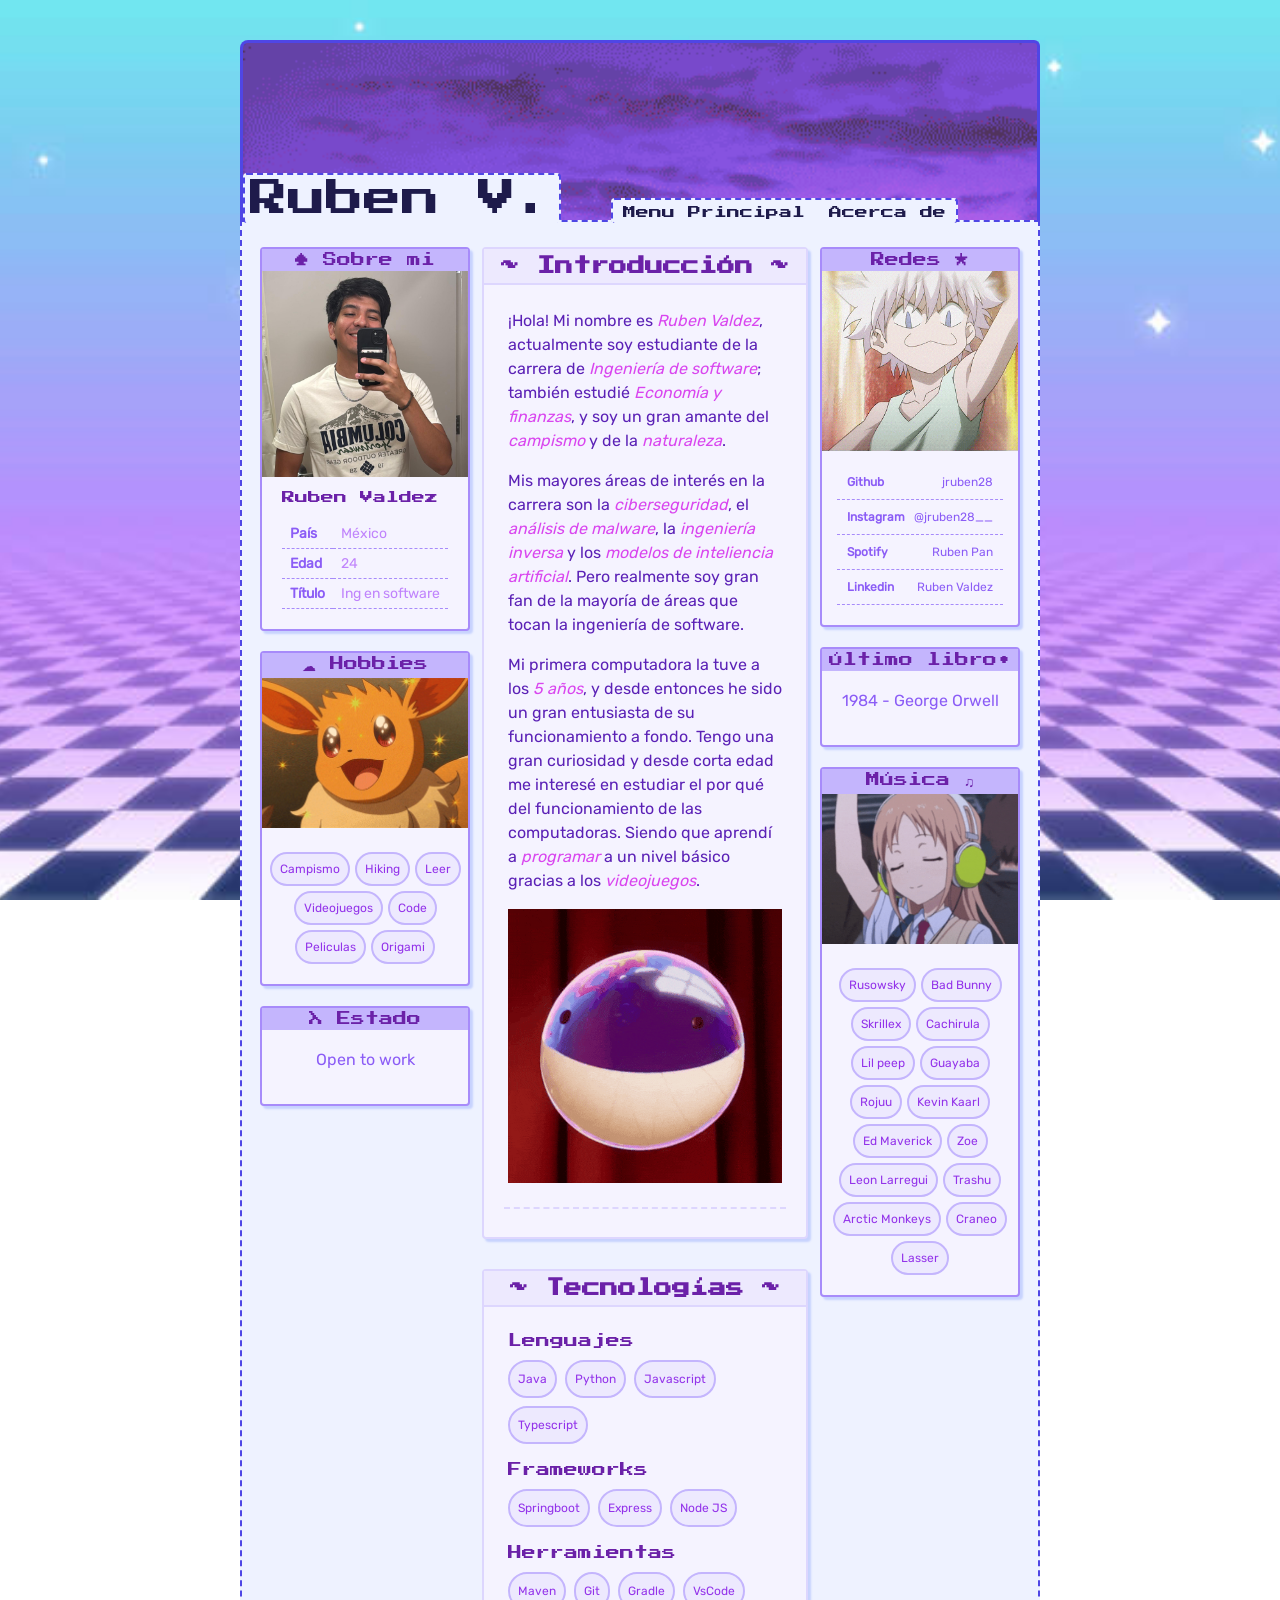
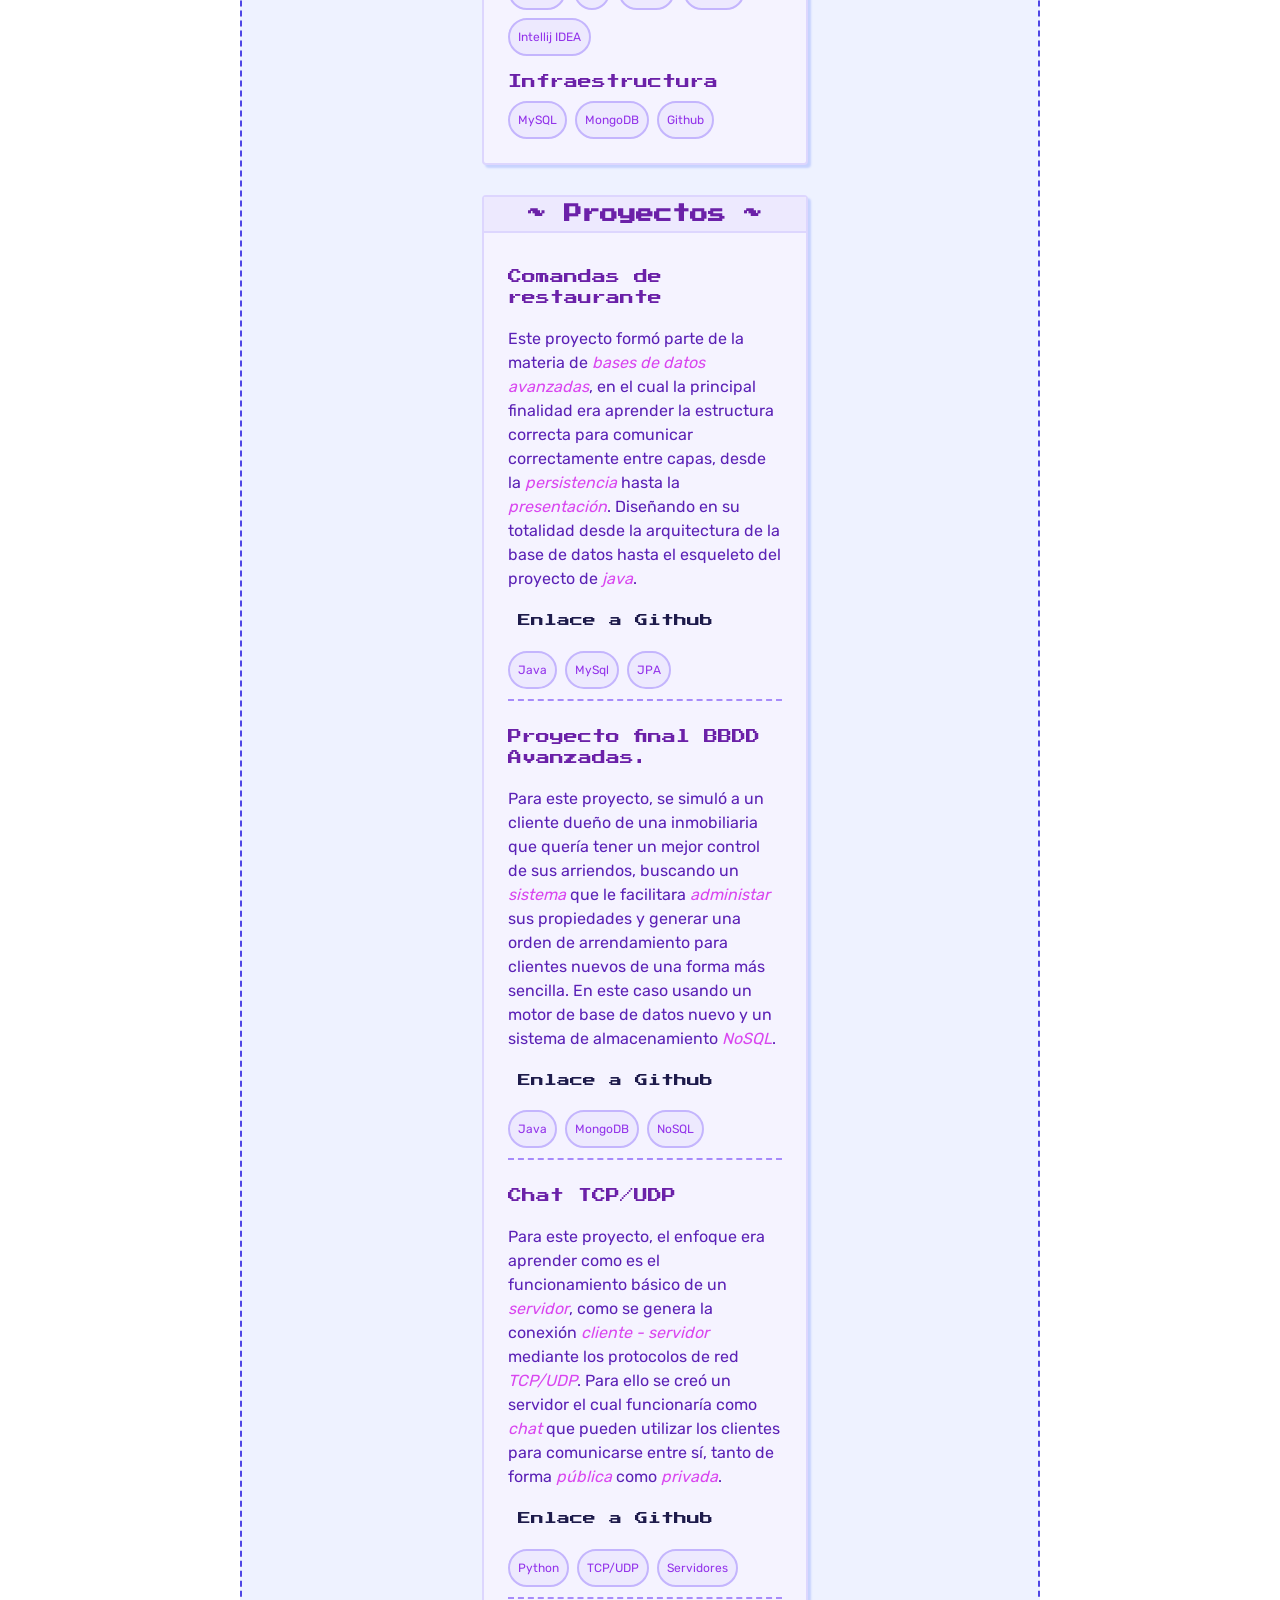
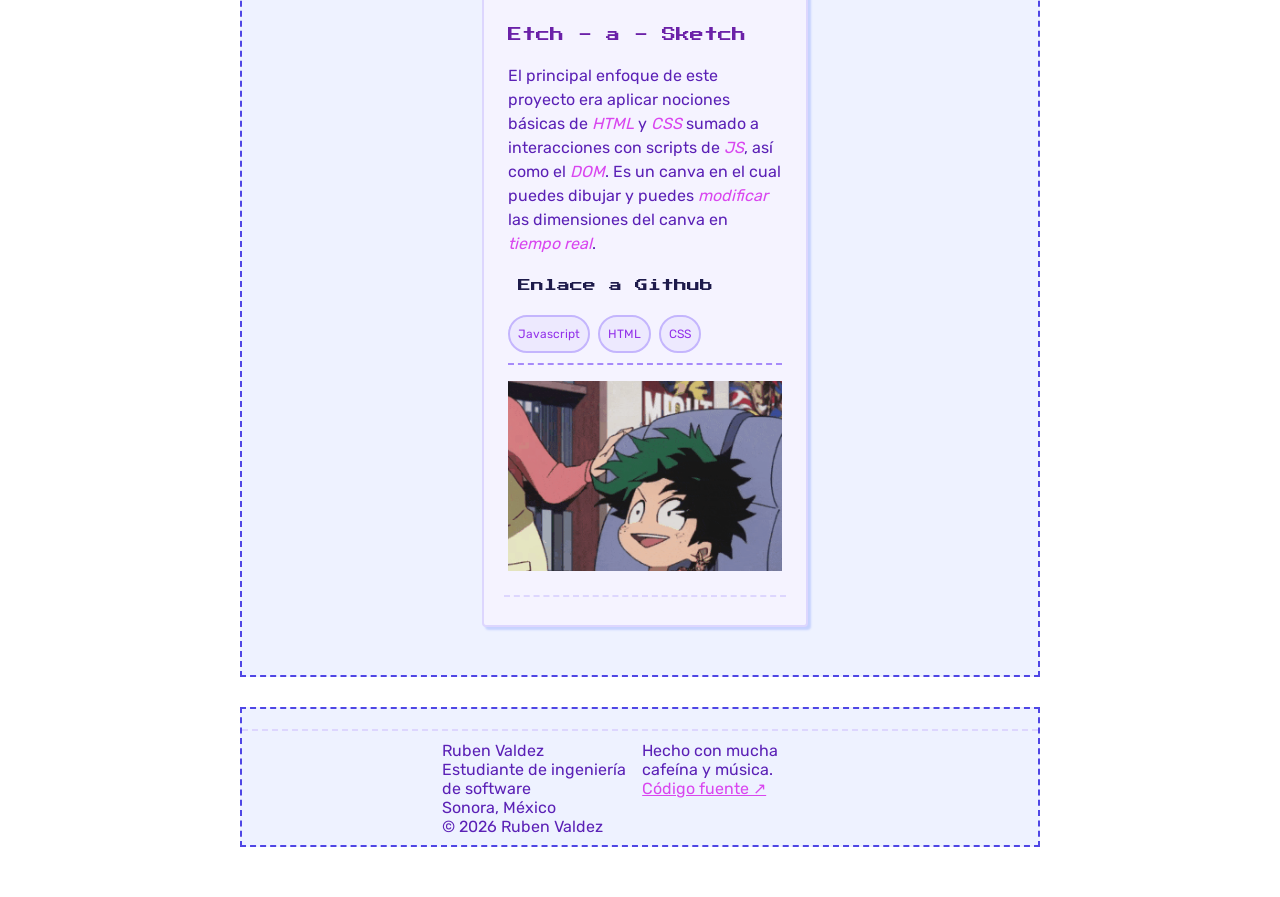
==== commit 0e773521: "fix de tipado" ====
--- a/index.html
+++ b/index.html
@@ -80,7 +80,7 @@
                             </div>
                             <div class="tarjeta-body">
                                 <p>
-                                    Hola! Mi nombre es <em>Ruben Valdez</em>, actualmente soy estudiante de la carrera de
+                                    ¡Hola! Mi nombre es <em>Ruben Valdez</em>, actualmente soy estudiante de la carrera de
                                     <em>Ingeniería de software</em>; también estudié <em>Economía y finanzas</em>, y soy un gran
                                     amante del <em>campismo</em> y de la <em>naturaleza</em>.
                                 </p>
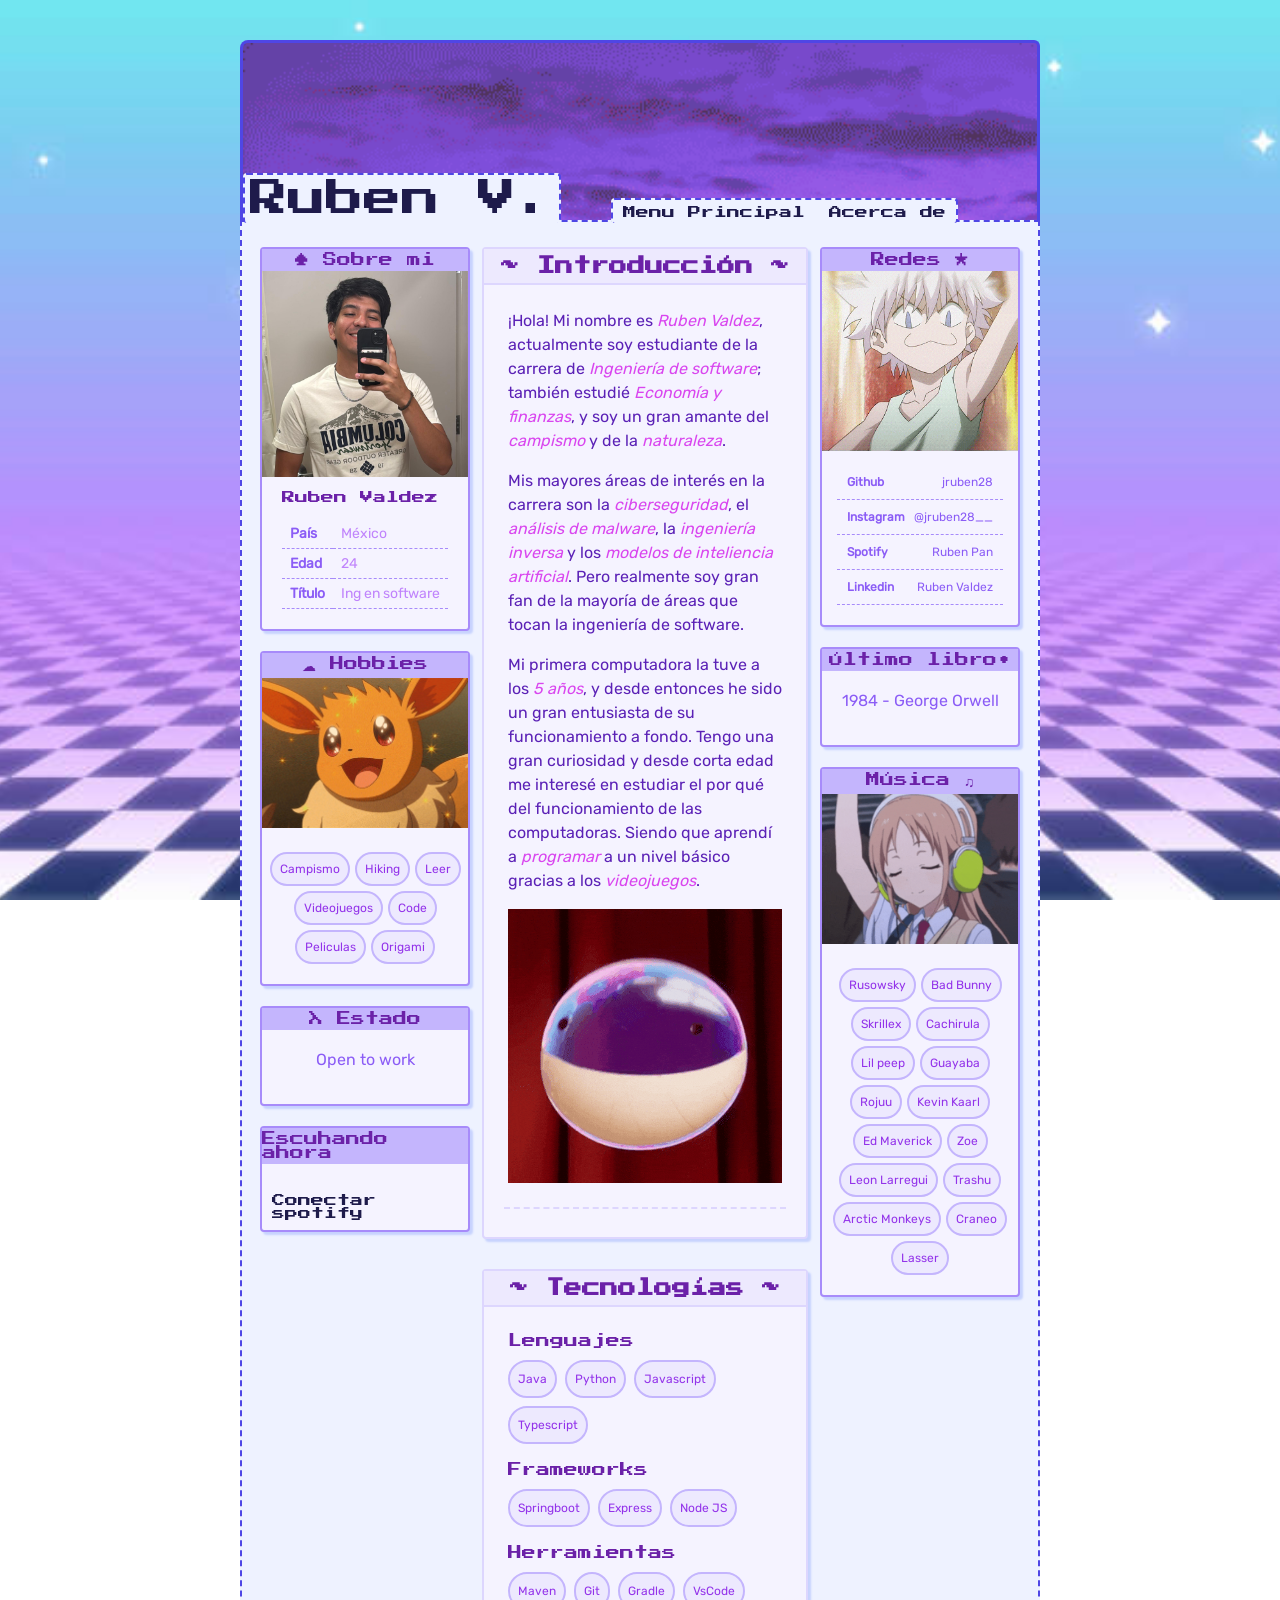
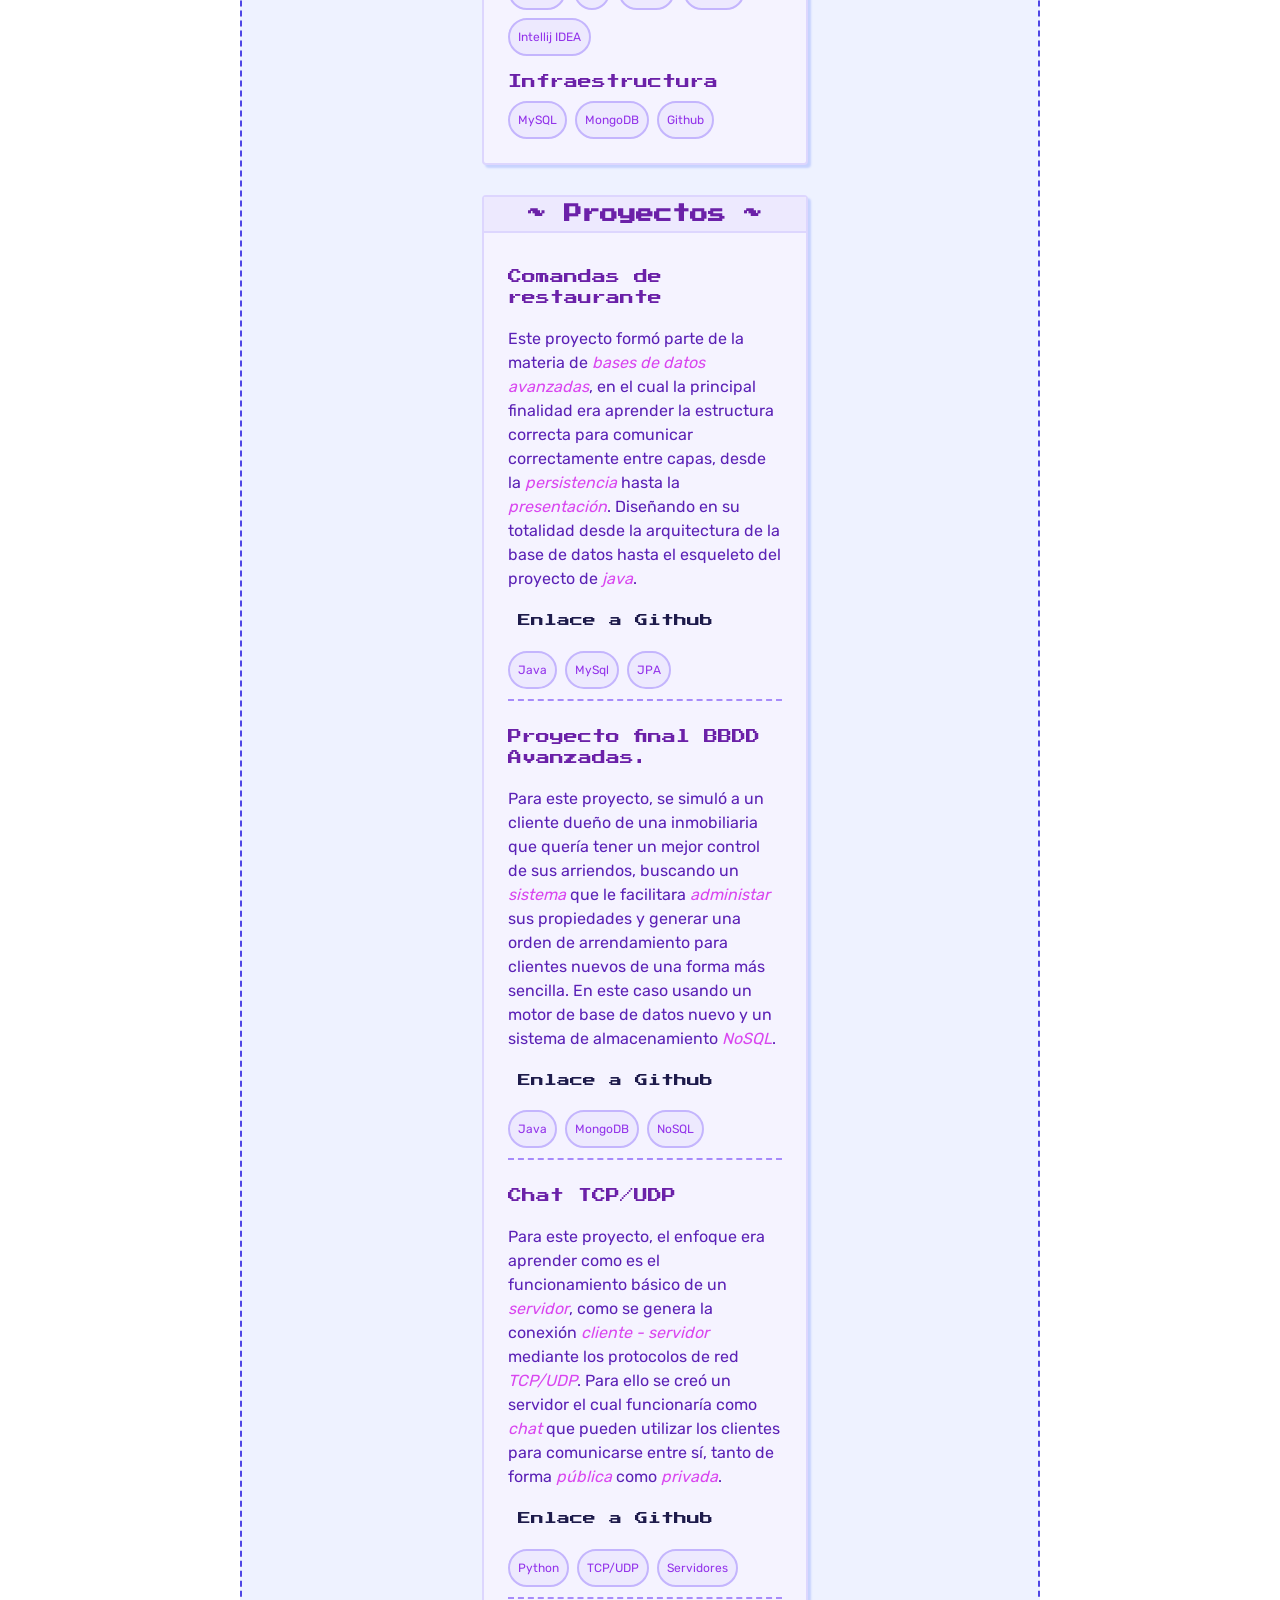
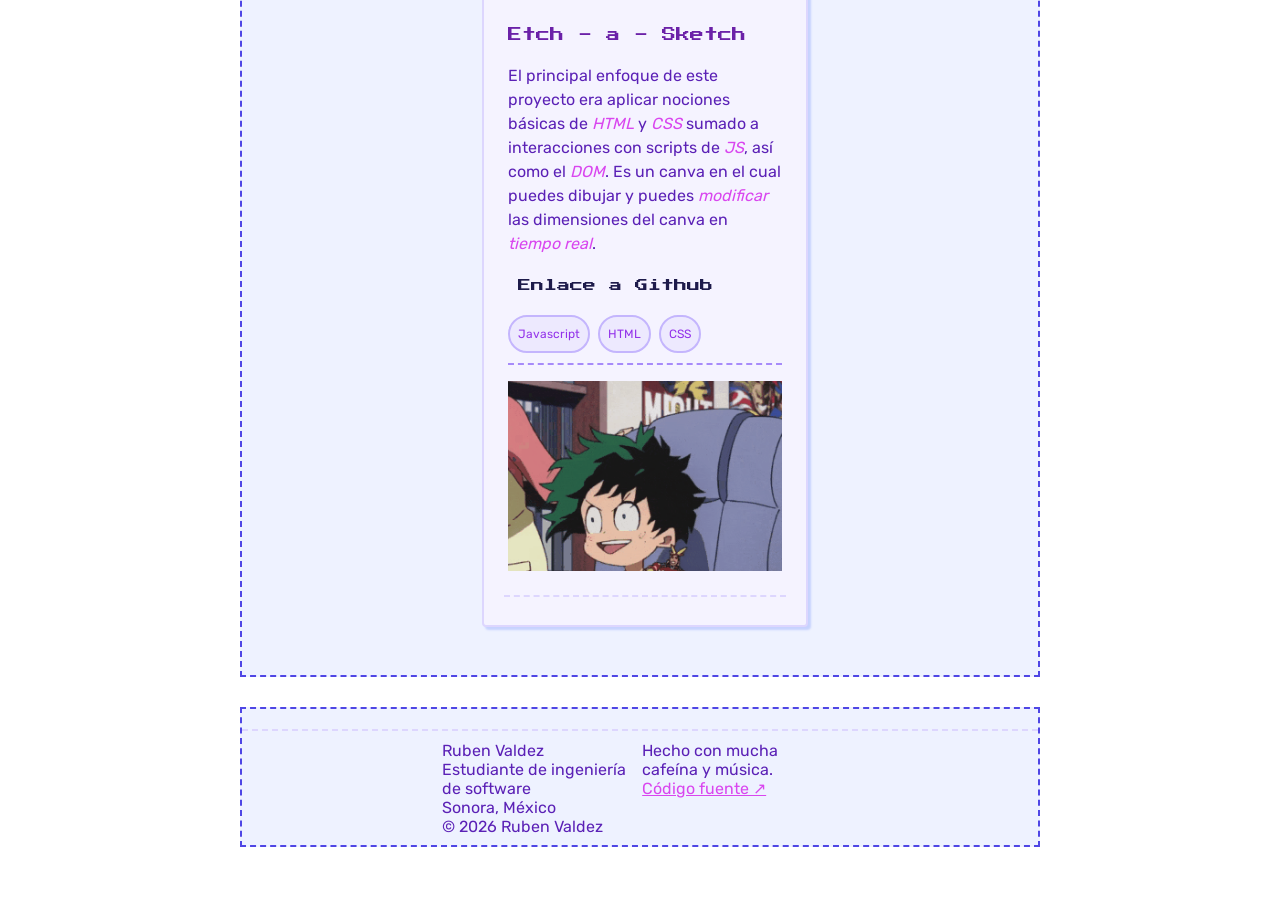
==== commit a9ef1aa5: "boton y tarjeta para probar metodo" ====
--- a/index.html
+++ b/index.html
@@ -72,6 +72,15 @@
                                 <p>Open to work</p>
                             </div>
                         </div>
+                        <div class="tarjeta-sidebar">
+                            <div class="titulo-tarjeta-sidebar">
+                                Escuhando ahora
+                            </div>
+                            <div class="tarjeta-libro">
+                                <a href=""/.netlify/functions/spotify-login"">
+                                Conectar spotify</a>
+                            </div>
+                        </div>
                     </aside>
                     <article class="contenido-principal">
                         <div class="tarjeta-principal">
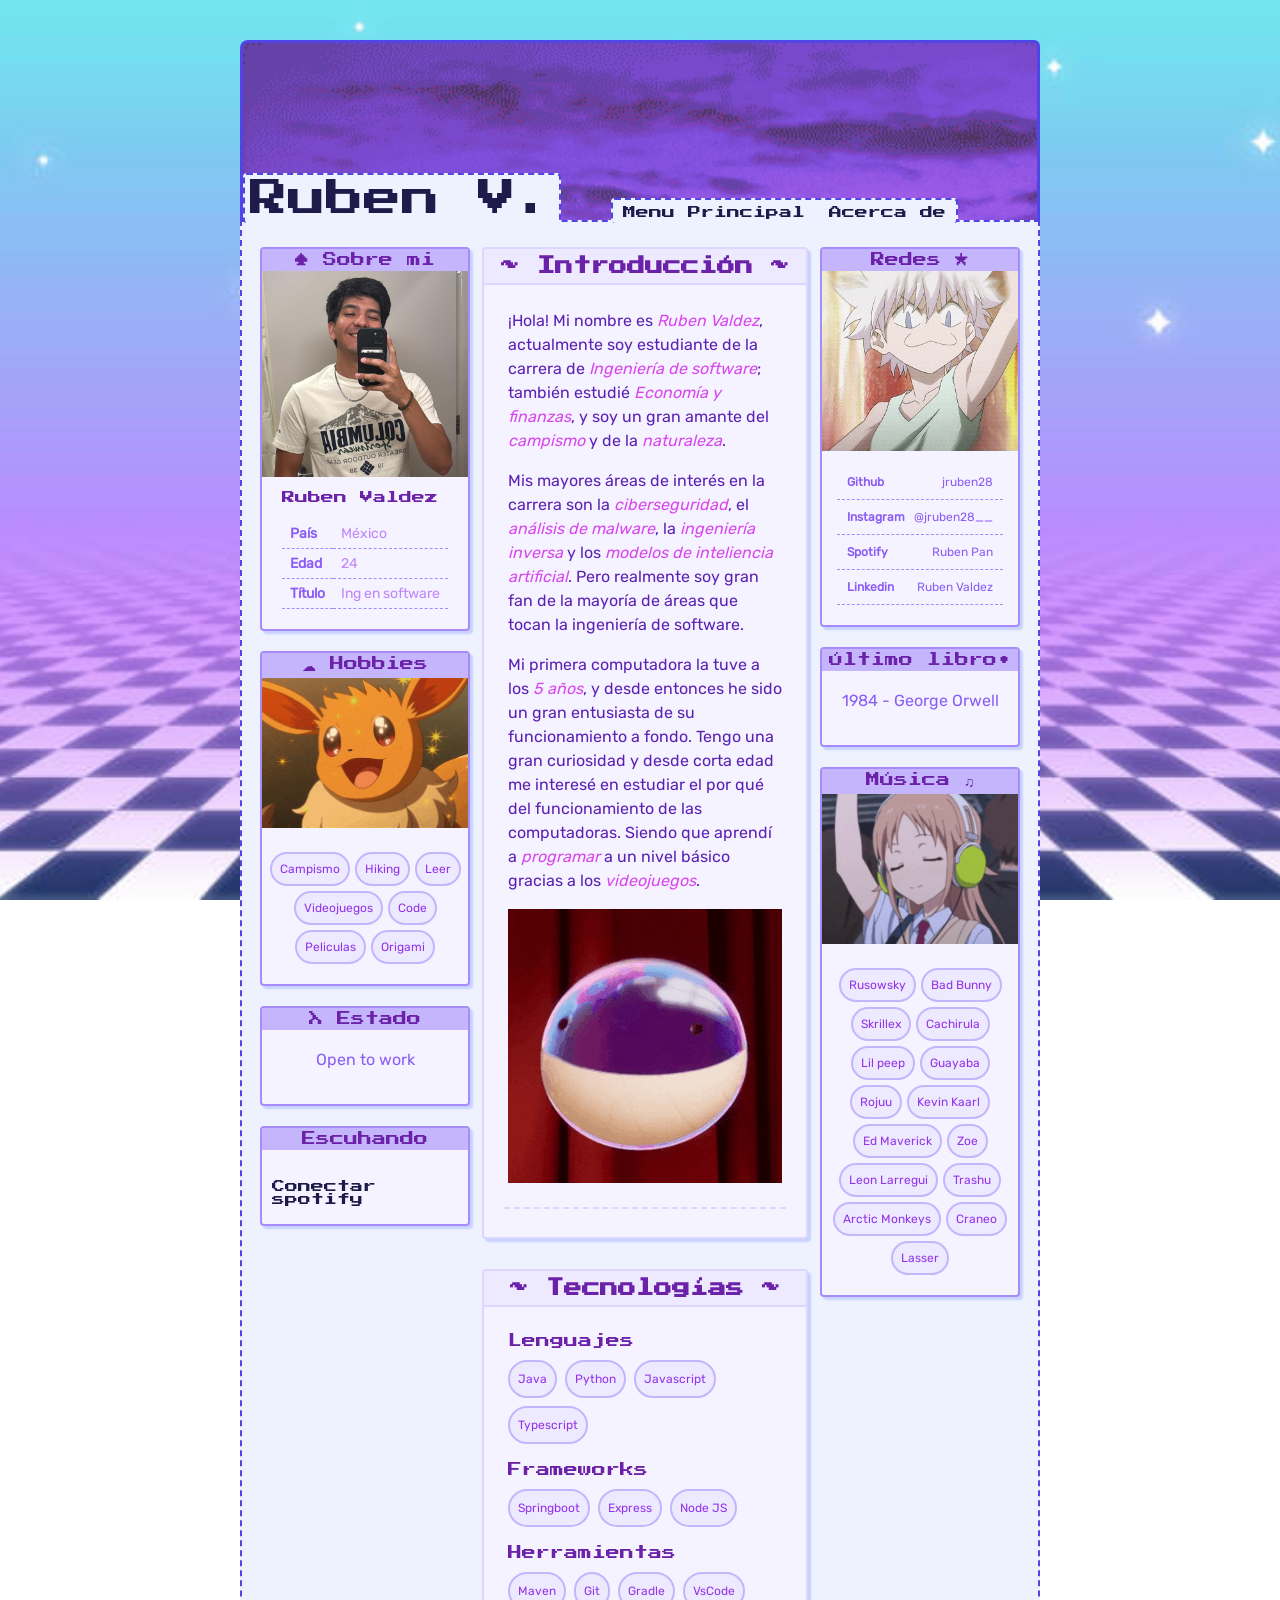
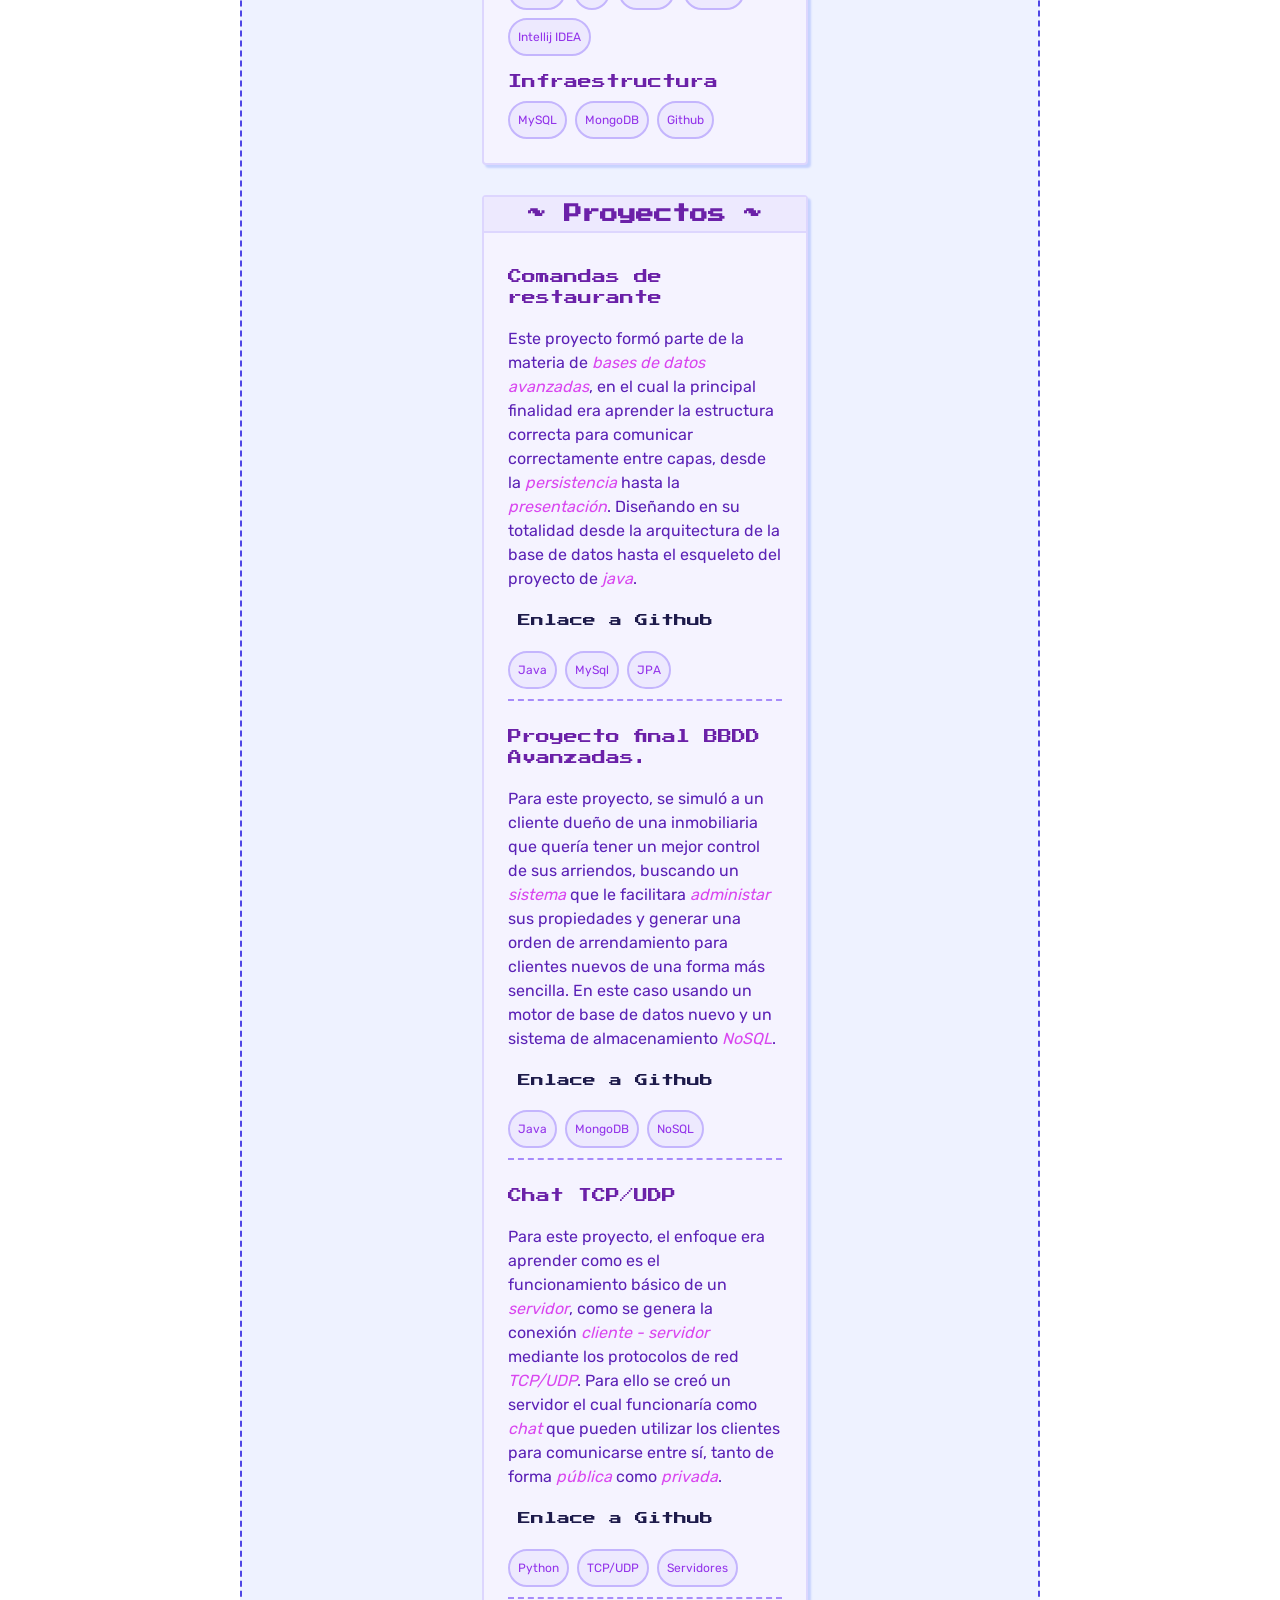
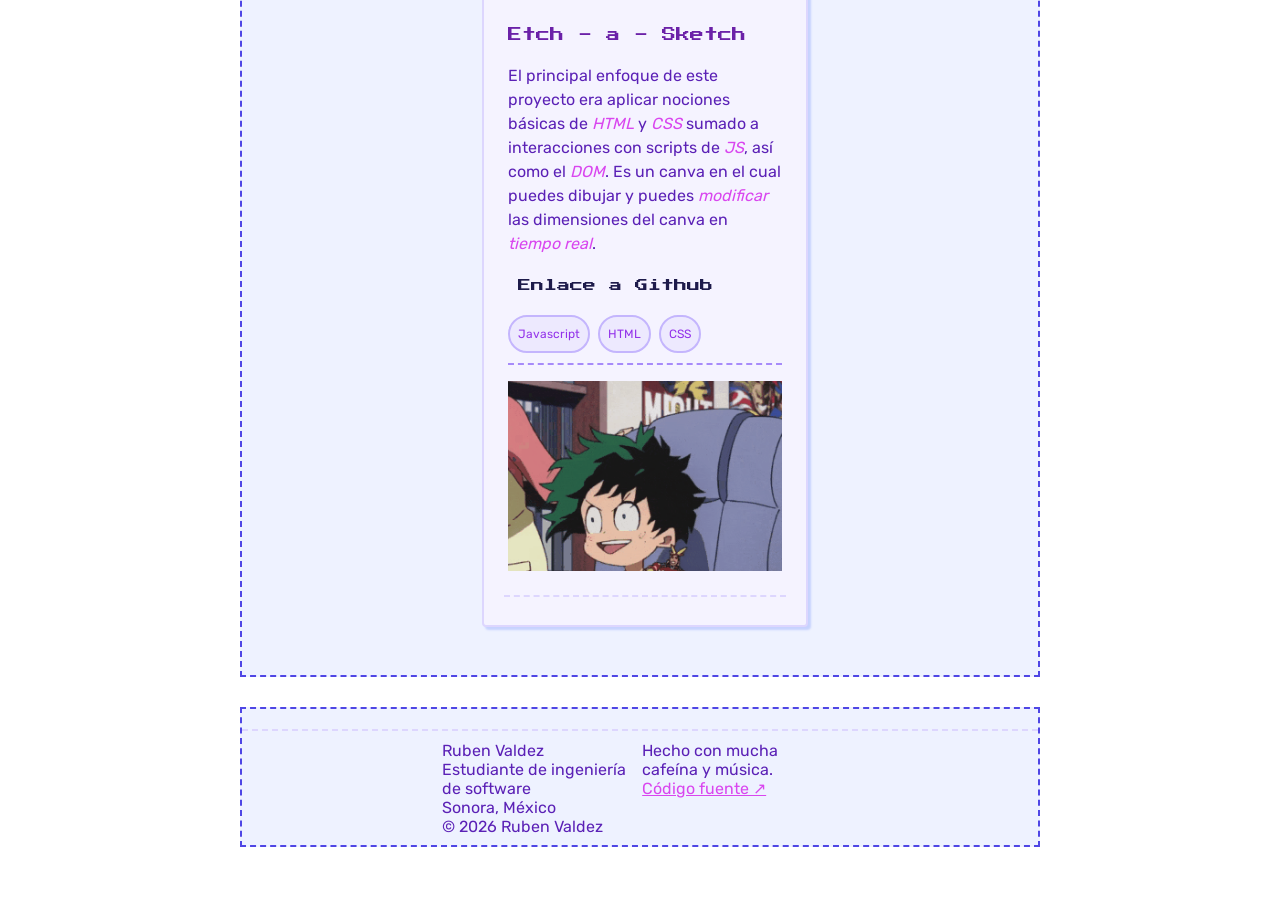
==== commit be312731: "Update index.html" ====
--- a/index.html
+++ b/index.html
@@ -74,7 +74,7 @@
                         </div>
                         <div class="tarjeta-sidebar">
                             <div class="titulo-tarjeta-sidebar">
-                                Escuhando ahora
+                                Escuhando
                             </div>
                             <div class="tarjeta-libro">
                                 <a href=""/.netlify/functions/spotify-login"">
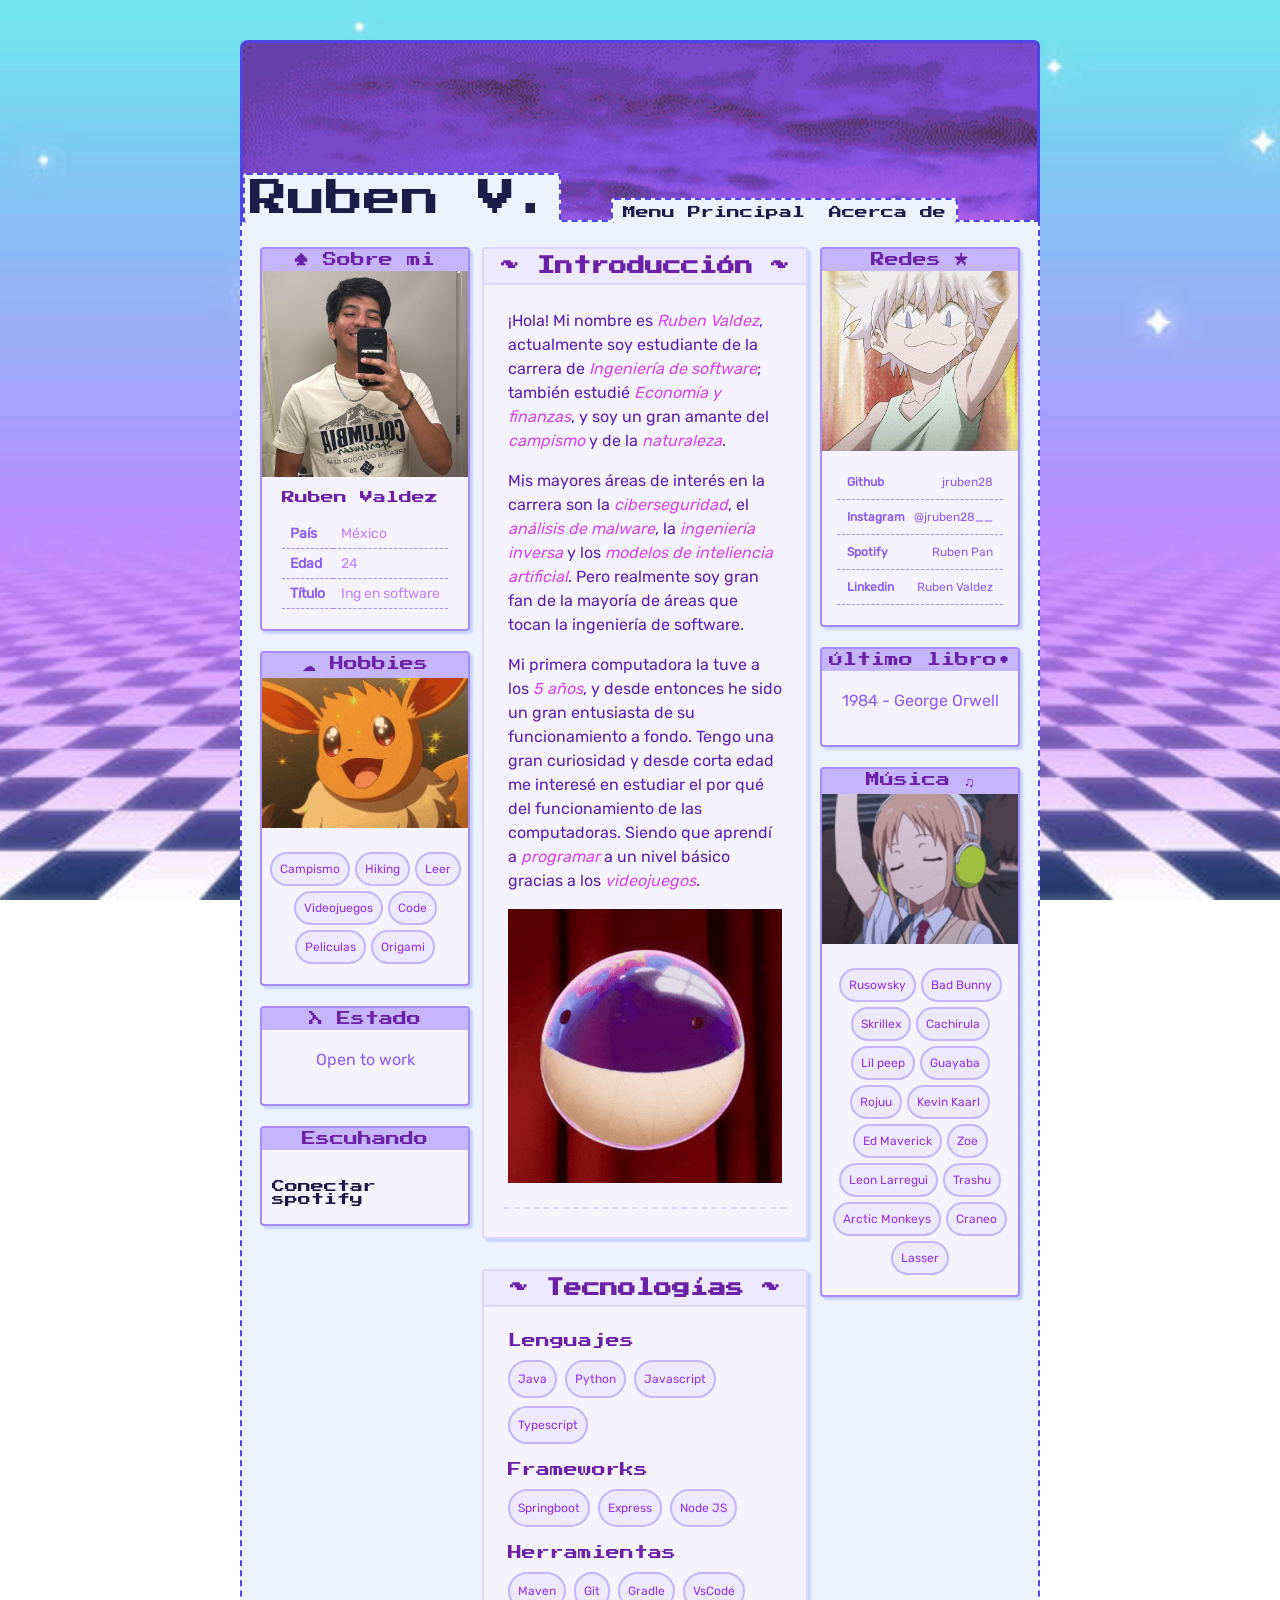
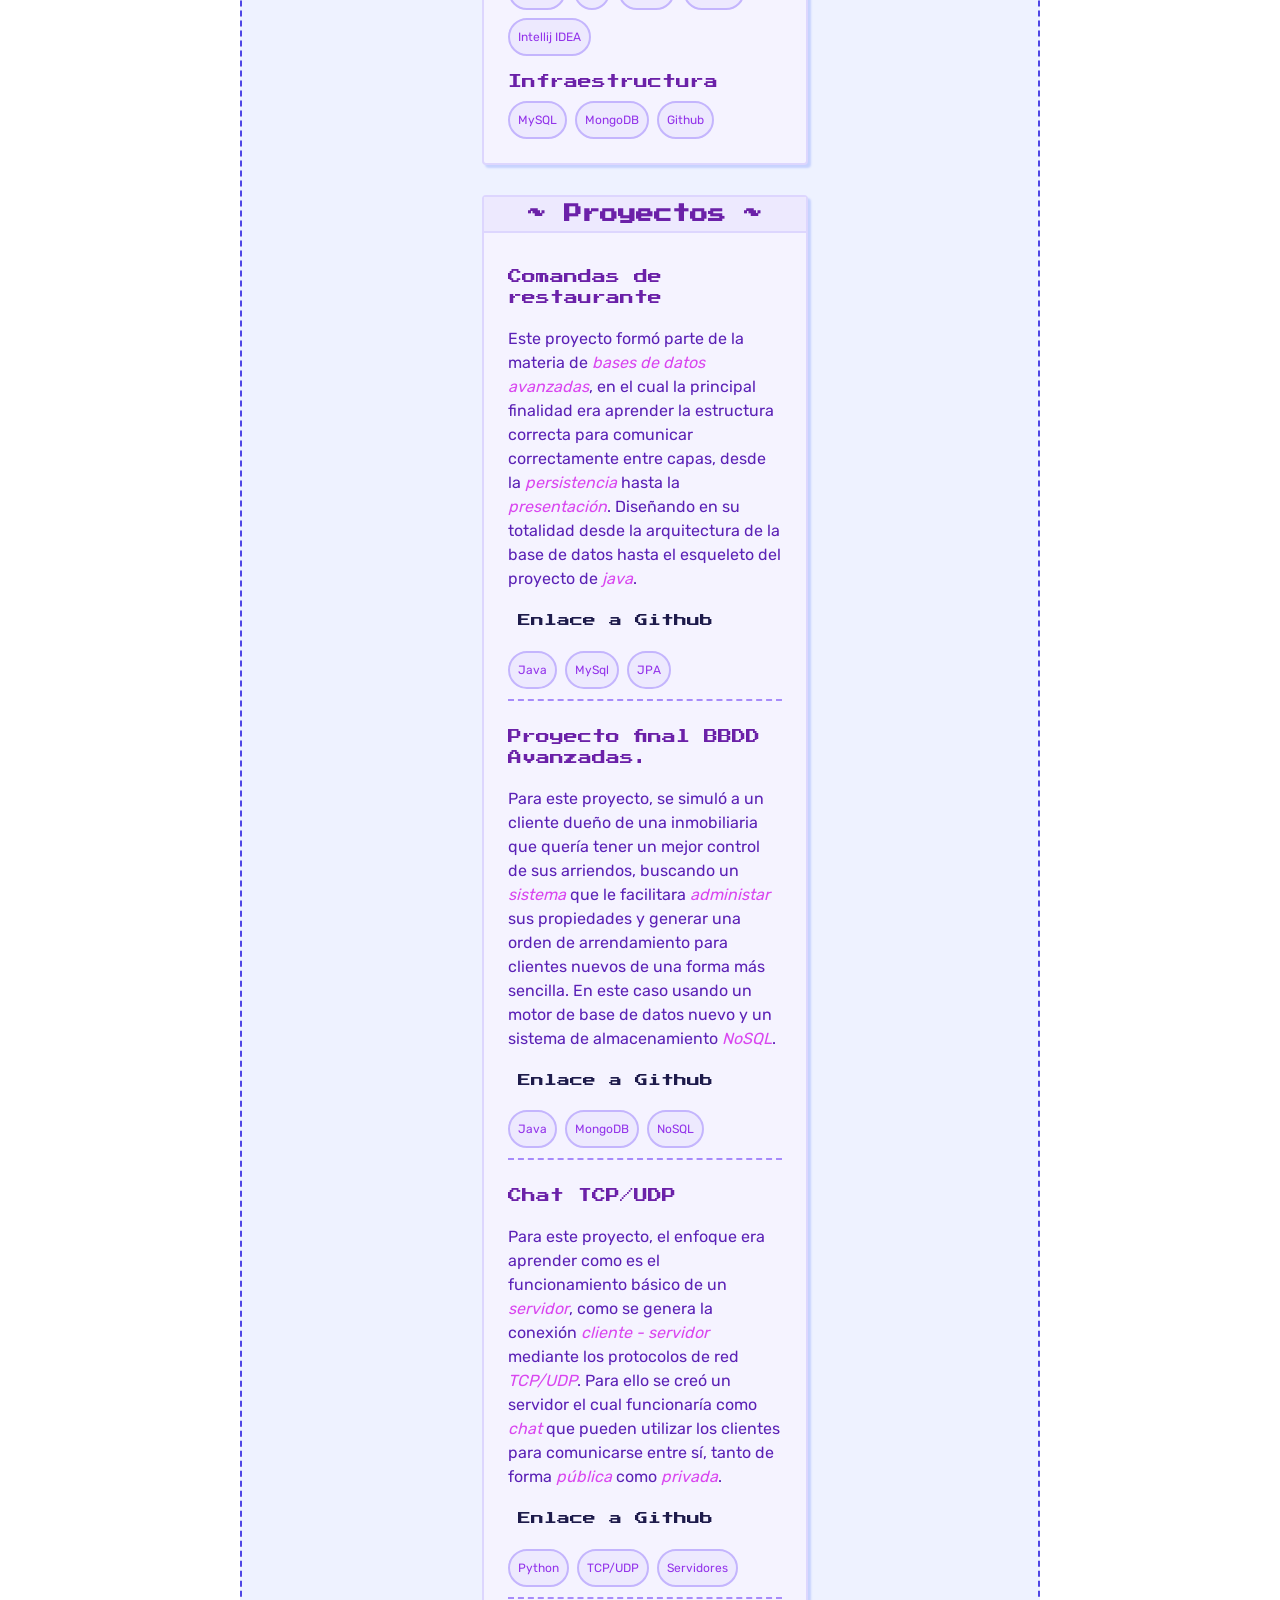
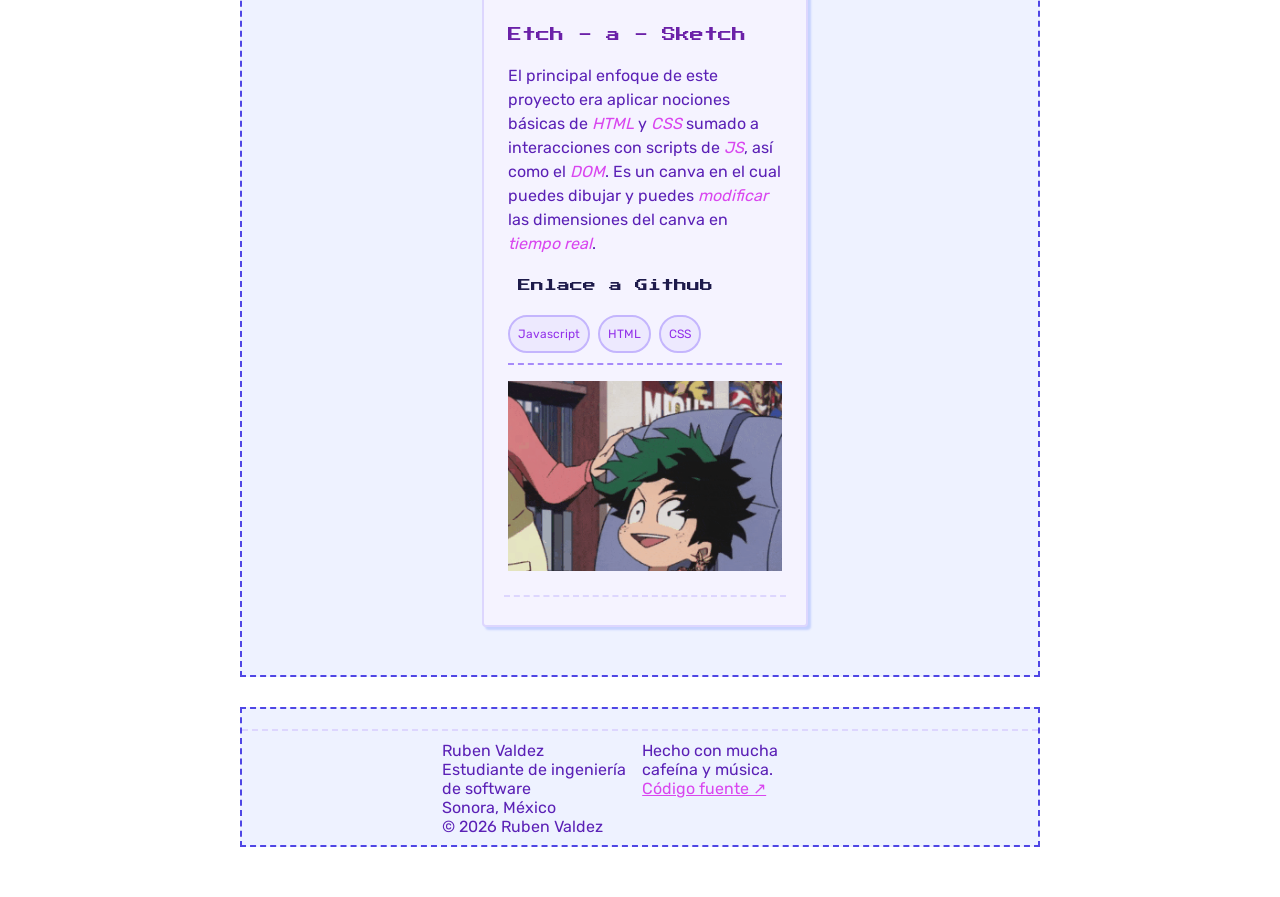
==== commit 801dc3b7: "error de tipado" ====
--- a/index.html
+++ b/index.html
@@ -77,7 +77,7 @@
                                 Escuhando
                             </div>
                             <div class="tarjeta-libro">
-                                <a href=""/.netlify/functions/spotify-login"">
+                                <a href="/.netlify/functions/spotify-login">
                                 Conectar spotify</a>
                             </div>
                         </div>
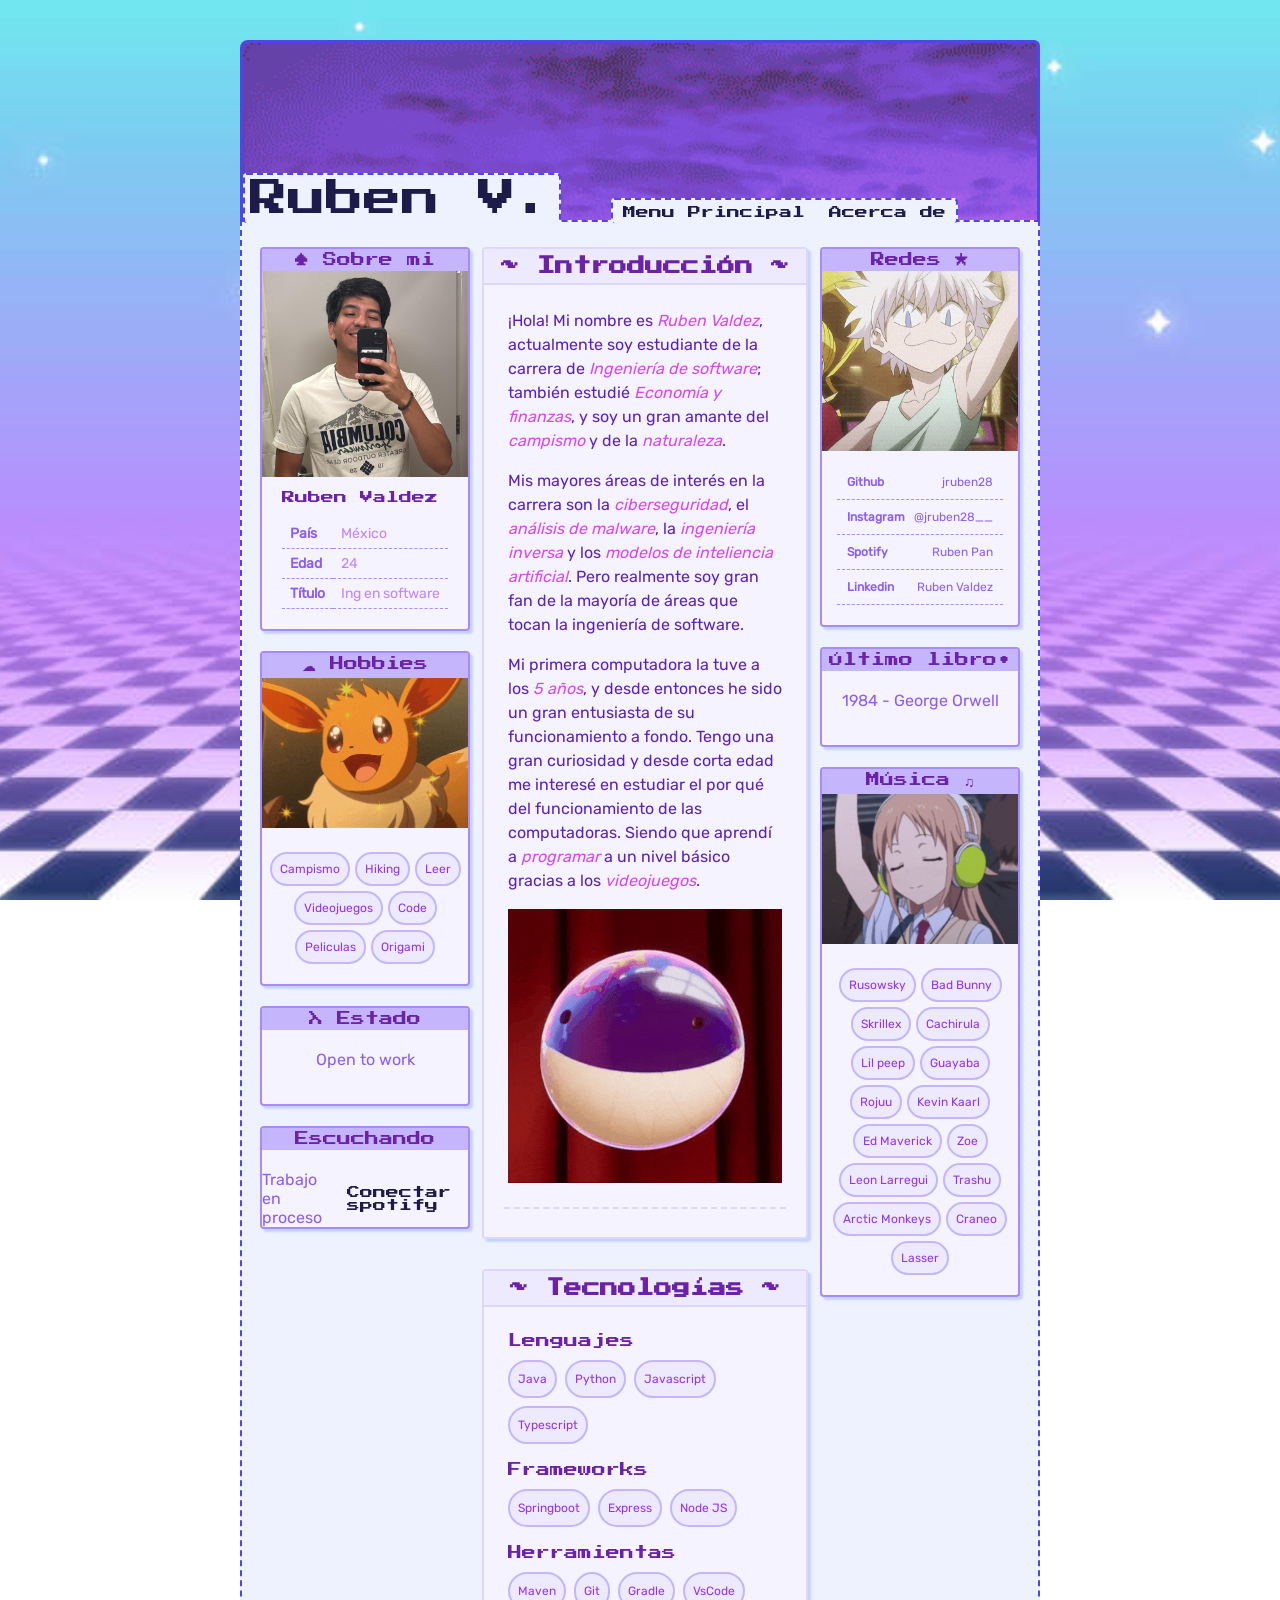
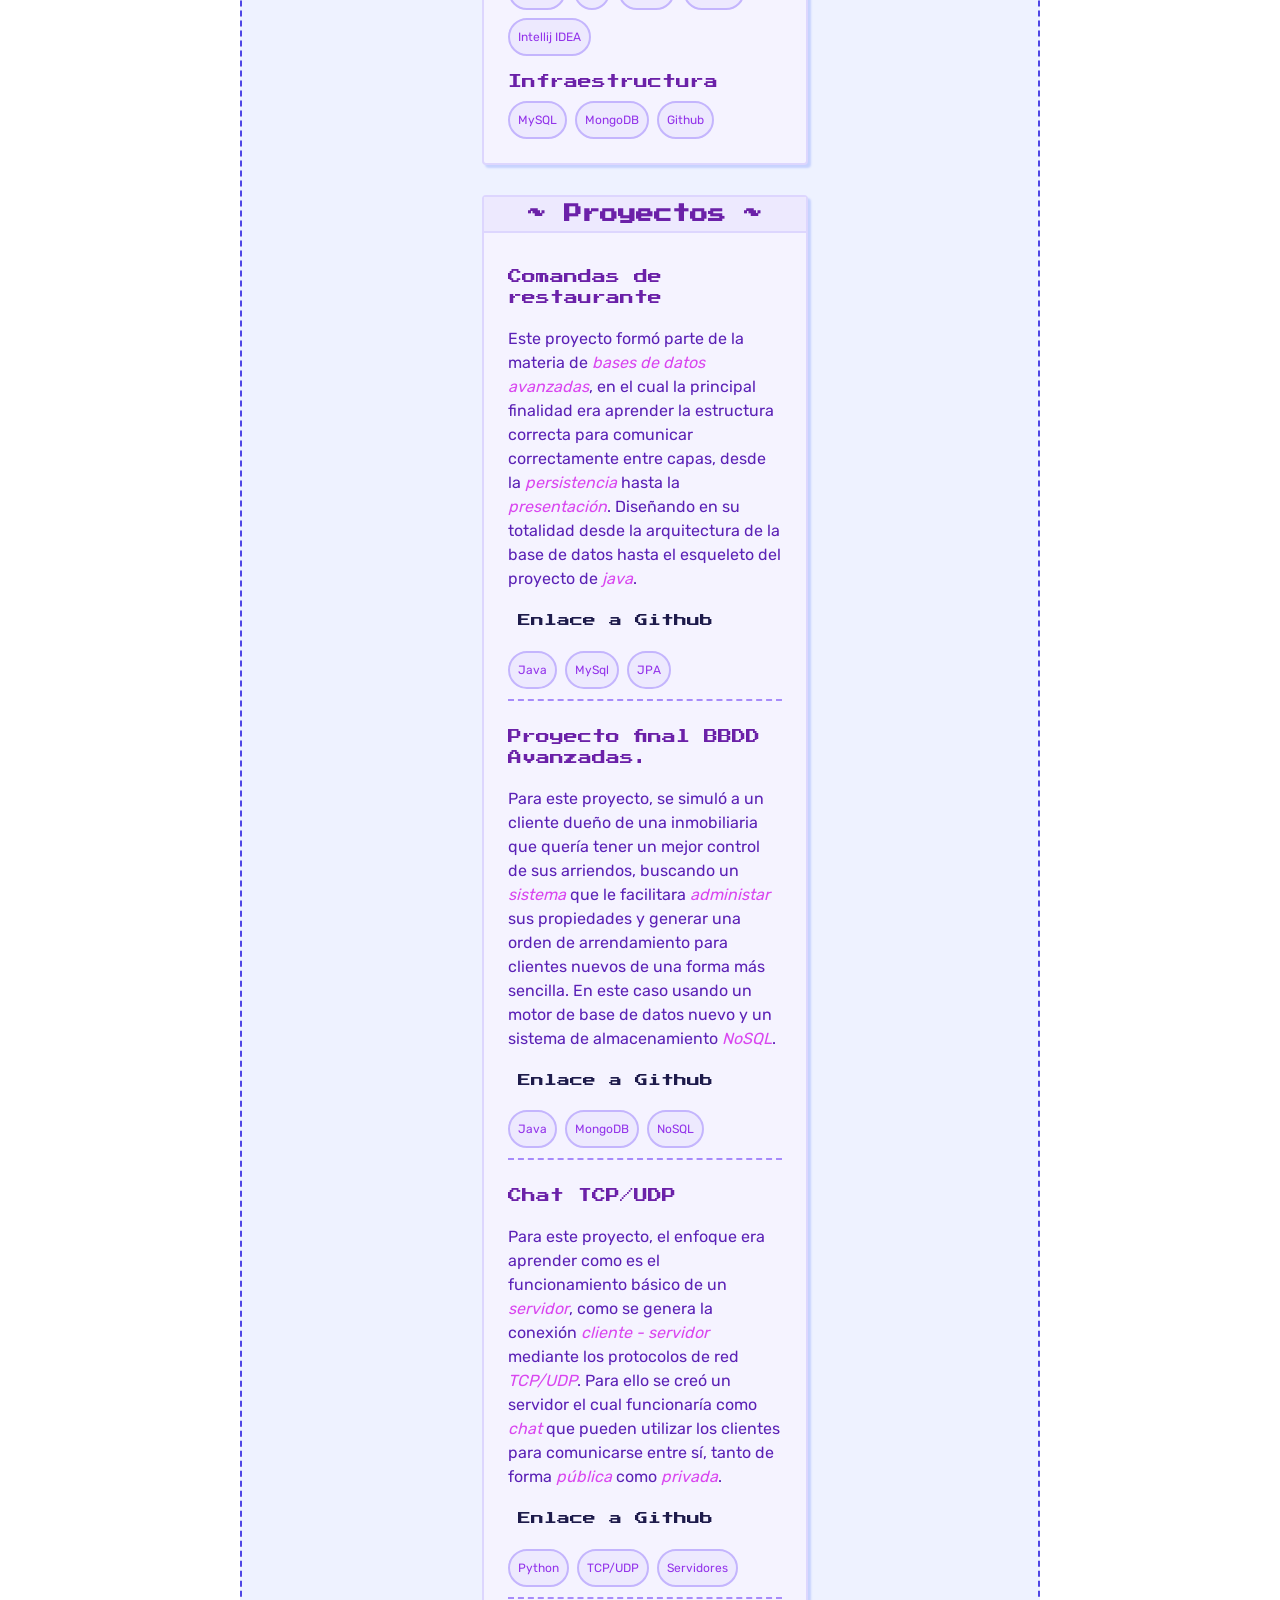
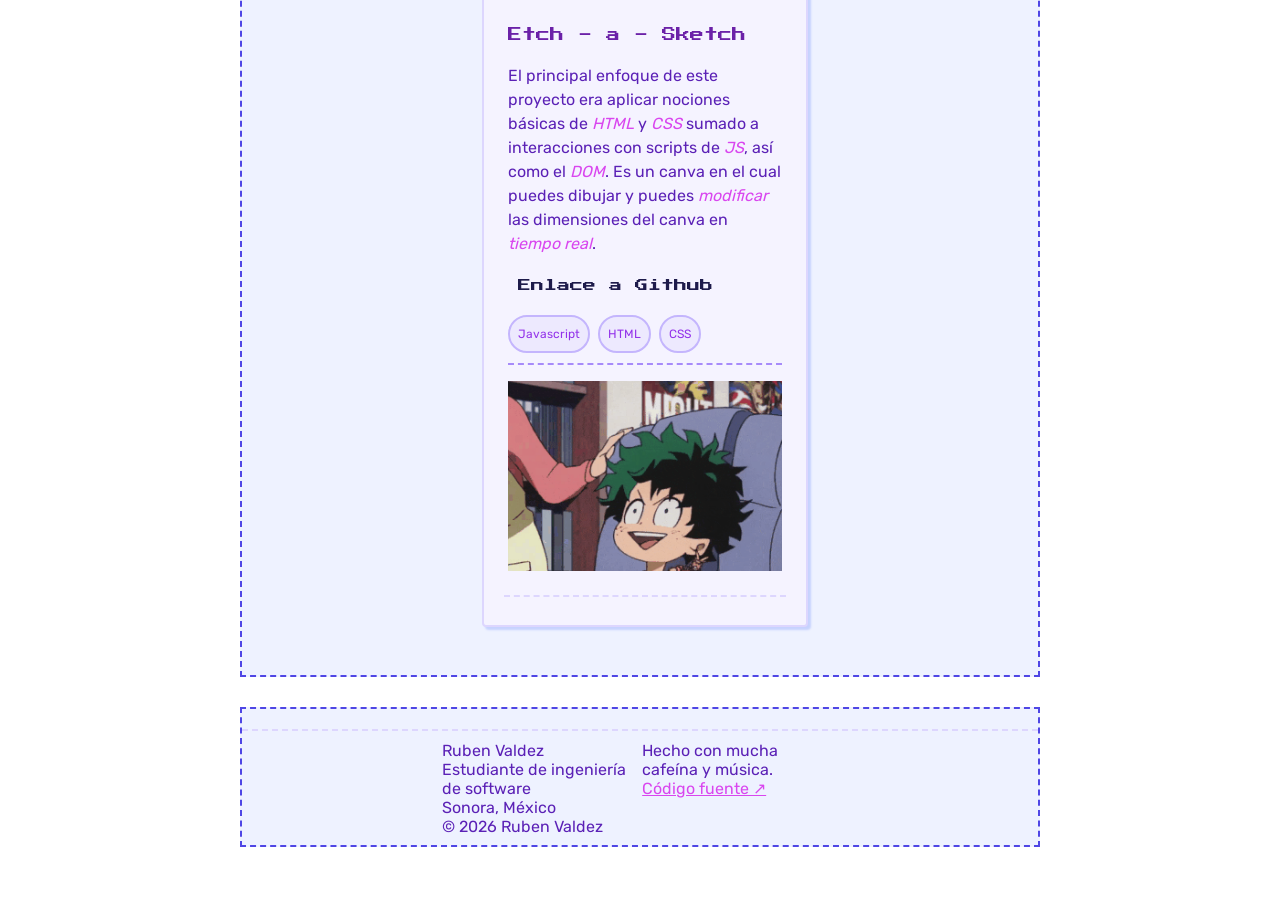
==== commit bea882c0: "funcion de callback función de callback de spotify para verificar que recibimos una correcta conexió" ====
--- a/index.html
+++ b/index.html
@@ -74,11 +74,13 @@
                         </div>
                         <div class="tarjeta-sidebar">
                             <div class="titulo-tarjeta-sidebar">
-                                Escuhando
+                                Escuchando
                             </div>
                             <div class="tarjeta-libro">
+                                <p>Trabajo en proceso</p>
                                 <a href="/.netlify/functions/spotify-login">
                                 Conectar spotify</a>
+                                
                             </div>
                         </div>
                     </aside>
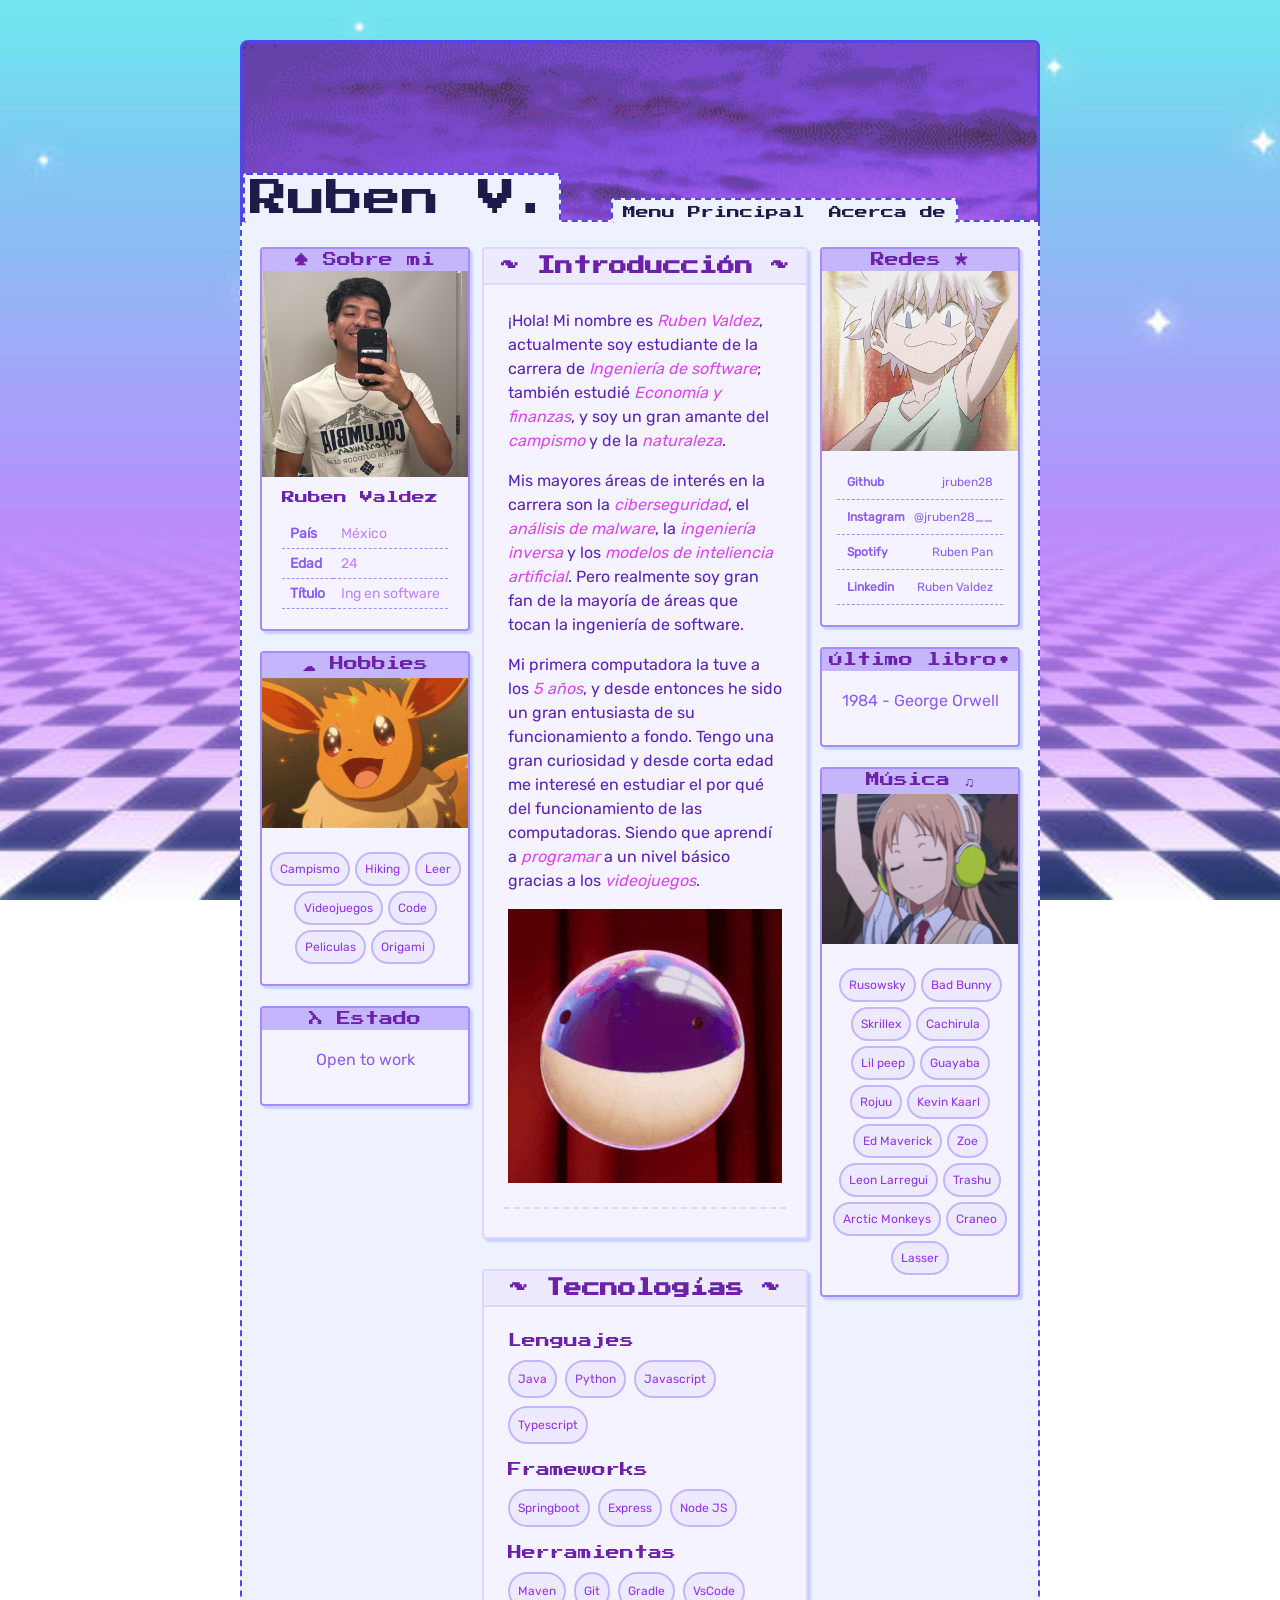
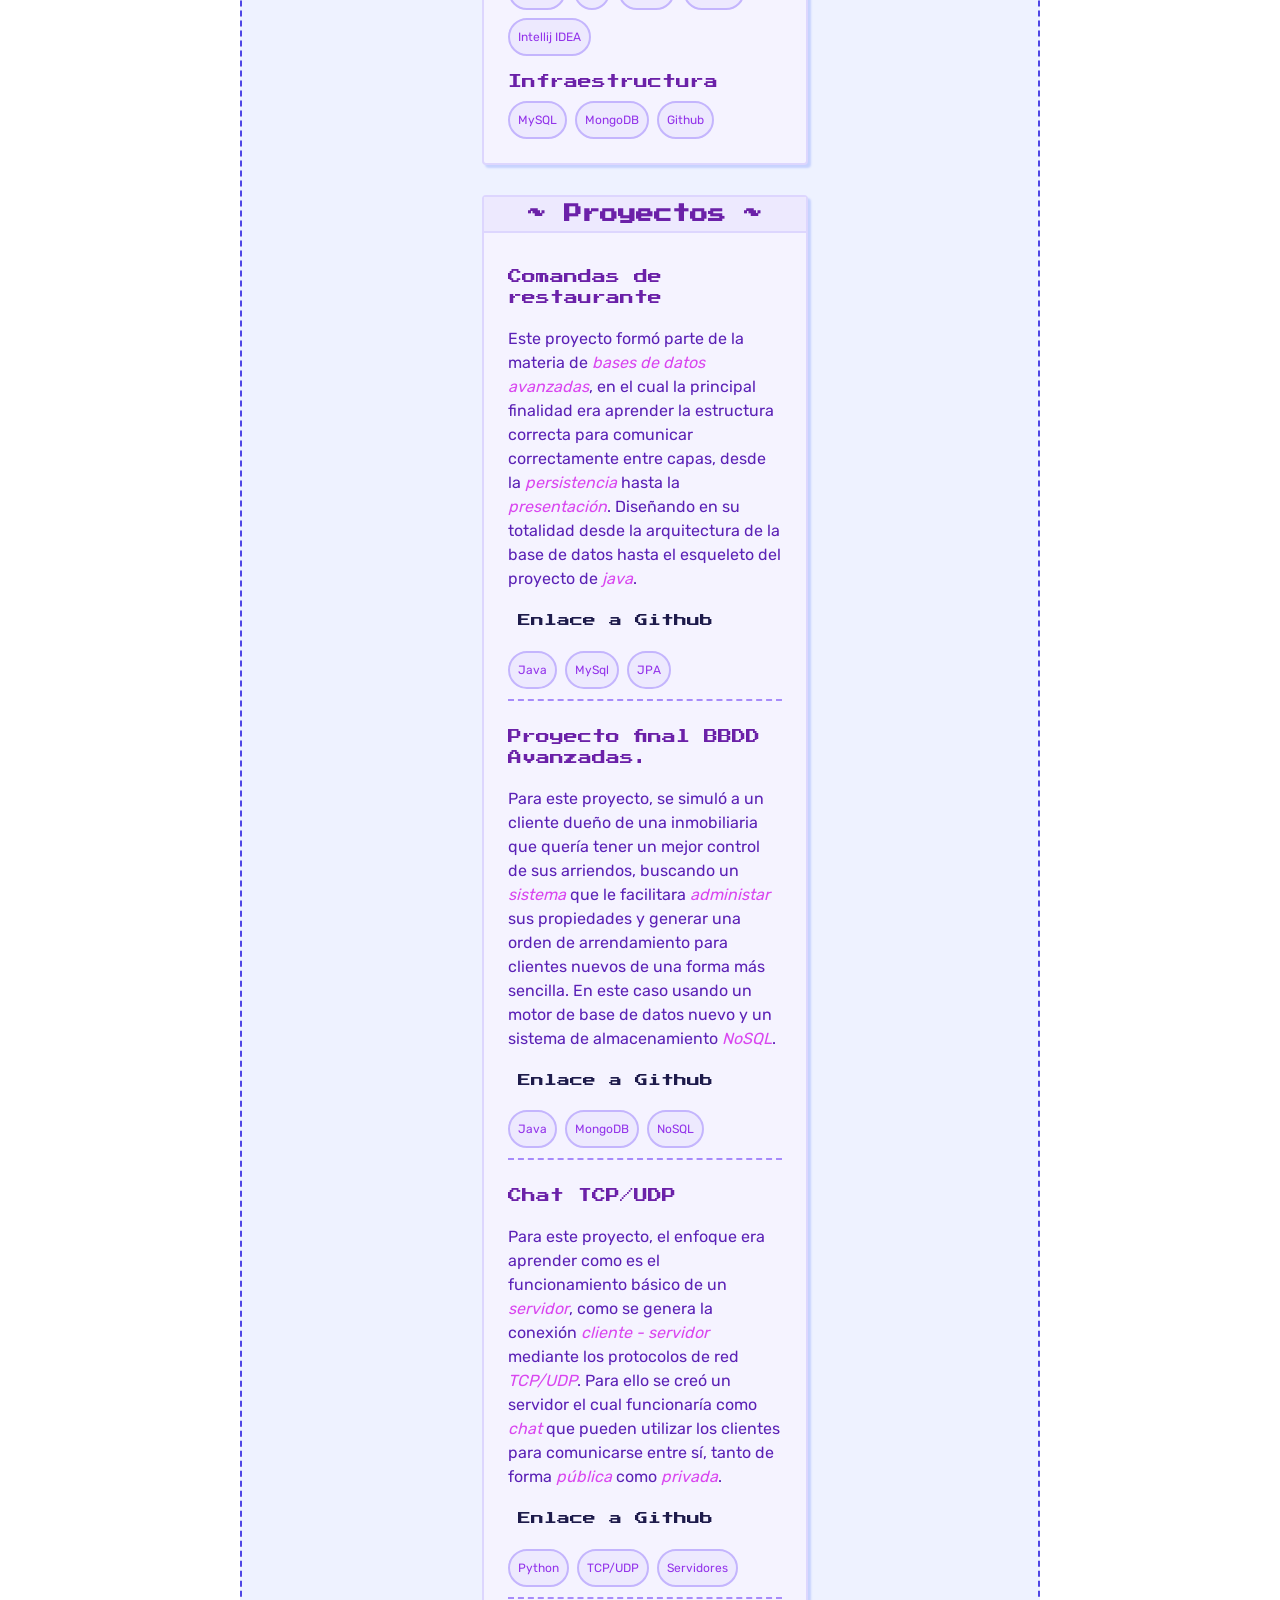
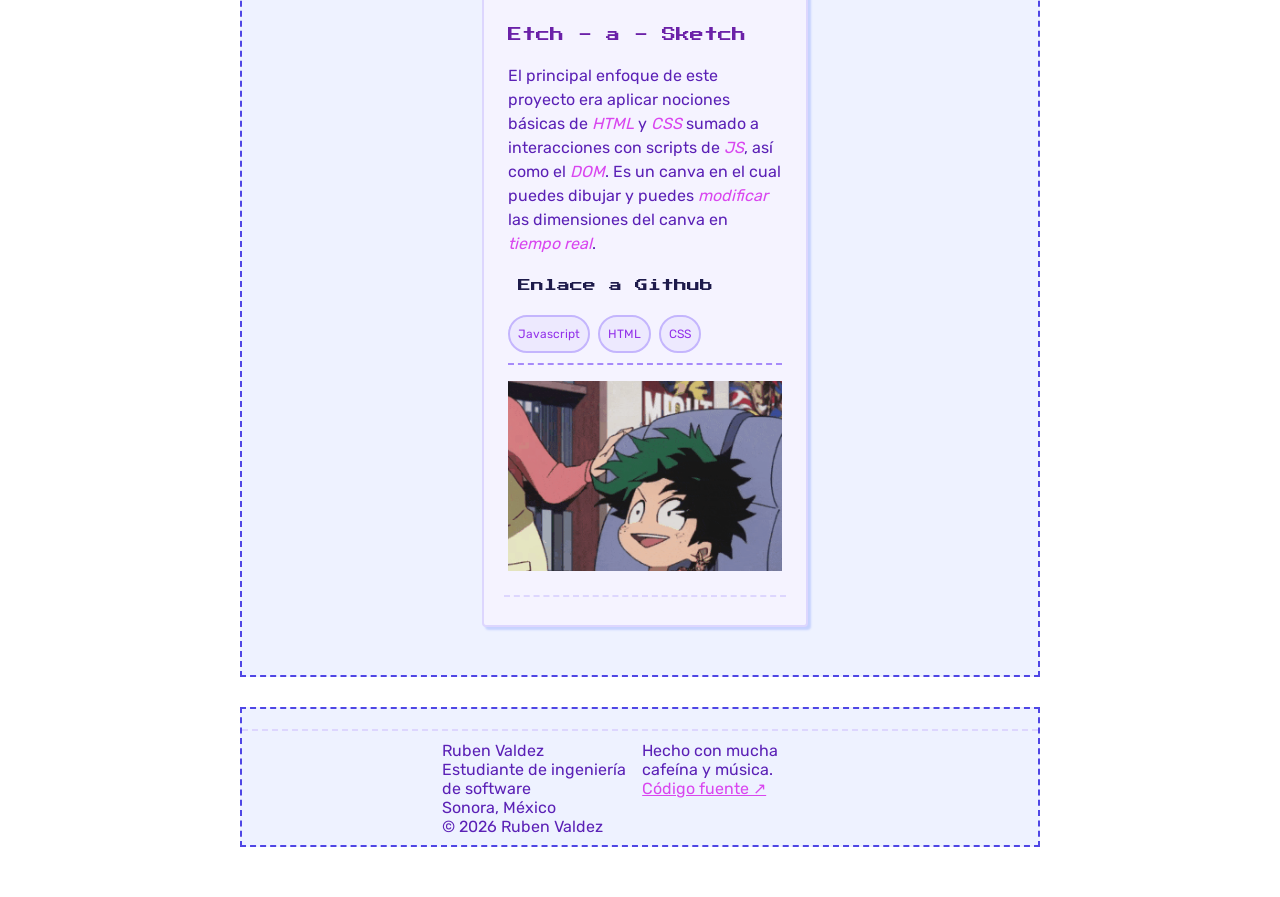
==== commit d9190be4: "Pruebas Probaré las conexiónes en un proyecto aparte, porque me estoy acabando los tokens de Netlify" ====
--- a/index.html
+++ b/index.html
@@ -72,17 +72,6 @@
                                 <p>Open to work</p>
                             </div>
                         </div>
-                        <div class="tarjeta-sidebar">
-                            <div class="titulo-tarjeta-sidebar">
-                                Escuchando
-                            </div>
-                            <div class="tarjeta-libro">
-                                <p>Trabajo en proceso</p>
-                                <a href="/.netlify/functions/spotify-login">
-                                Conectar spotify</a>
-                                
-                            </div>
-                        </div>
                     </aside>
                     <article class="contenido-principal">
                         <div class="tarjeta-principal">
